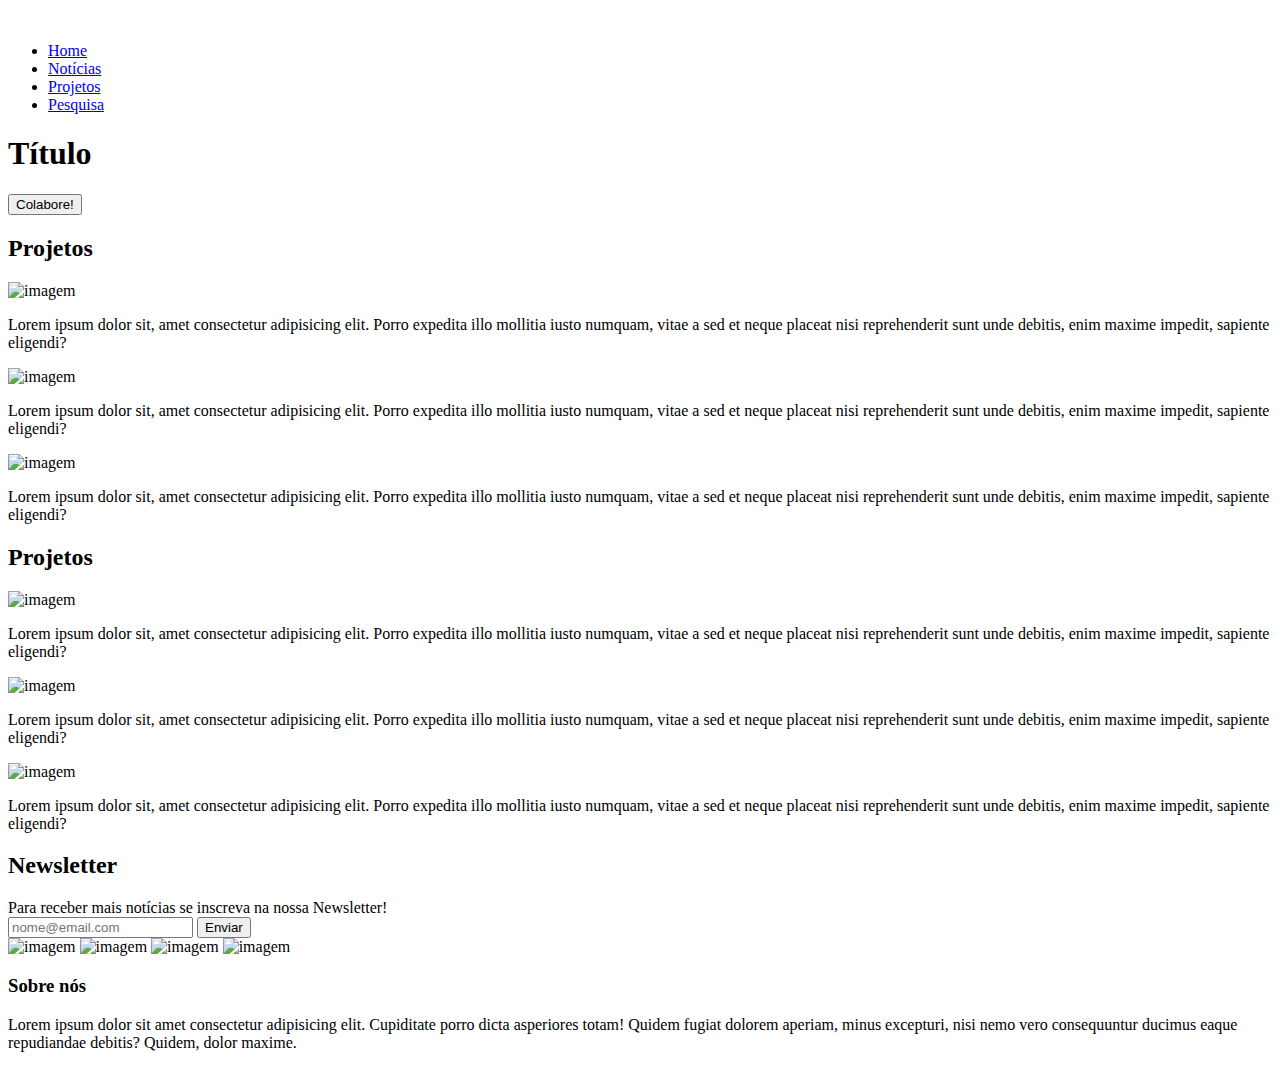
==== index.html @ a78a6691 "primeira página html pi" ====
<!DOCTYPE html>
<html lang="pt-br">
<head>
    <meta charset="UTF-8">
    <meta name="viewport" content="width=device-width, initial-scale=1.0">
    <title>Patíbulo da diversidade</title>
</head>
<body>
    <!--cabeçalho-->
    <header>
        <nav>
            <img src="logo" alt="">
            <ul>
                <li>
                    <a href="home">Home</a>
                </li>
                <li>
                    <a href="Notícias">Notícias</a>
                </li>
                <li>
                    <a href="Projetos">Projetos</a>
                </li>
                <li>
                    <a href="Pesquisa">Pesquisa</a>
                </li>
            </ul>
        </nav>
        <h1>Título</h1>
        <button>Colabore!</button>
    </header>

    <main>
        <div class="container">
            <!--Projetos-->
            <section>
                <h2>Projetos</h2>
                <div class="container--flex">
                    <div>
                        <img src="img1" alt="imagem">
                        <p>Lorem ipsum dolor sit, amet consectetur adipisicing elit. Porro expedita illo mollitia iusto numquam, vitae a sed et neque placeat nisi reprehenderit sunt unde debitis, enim maxime impedit, sapiente eligendi?</p>
                    </div>
                    <div>
                        <img src="img1" alt="imagem">
                        <p>Lorem ipsum dolor sit, amet consectetur adipisicing elit. Porro expedita illo mollitia iusto numquam, vitae a sed et neque placeat nisi reprehenderit sunt unde debitis, enim maxime impedit, sapiente eligendi?</p>
                    </div>
                    <div>
                        <img src="img1" alt="imagem">
                        <p>Lorem ipsum dolor sit, amet consectetur adipisicing elit. Porro expedita illo mollitia iusto numquam, vitae a sed et neque placeat nisi reprehenderit sunt unde debitis, enim maxime impedit, sapiente eligendi?</p>
                    </div>
                </div><!--/container--flex-->
            </section>
            <!--Noticias-->
            <section>
                    <h2>Projetos</h2>
                    <div class="container--flex-row">
                        <div>
                            <img src="img1" alt="imagem">
                            <p>Lorem ipsum dolor sit, amet consectetur adipisicing elit. Porro expedita illo mollitia iusto numquam, vitae a sed et neque placeat nisi reprehenderit sunt unde debitis, enim maxime impedit, sapiente eligendi?</p>
                        </div>
                        <div>
                            <img src="img1" alt="imagem">
                            <p>Lorem ipsum dolor sit, amet consectetur adipisicing elit. Porro expedita illo mollitia iusto numquam, vitae a sed et neque placeat nisi reprehenderit sunt unde debitis, enim maxime impedit, sapiente eligendi?</p>
                        </div>
                        <div>
                            <img src="img1" alt="imagem">
                            <p>Lorem ipsum dolor sit, amet consectetur adipisicing elit. Porro expedita illo mollitia iusto numquam, vitae a sed et neque placeat nisi reprehenderit sunt unde debitis, enim maxime impedit, sapiente eligendi?</p>
                        </div>
                    </div><!--/container--flex-->
                </section>
        </div><!--/container-->
    </main>
    <!--Newsletter-->
    <section>
        <div class="container">
            <h2>Newsletter</h2>
            <form action="">
                <label for="email-usuário">Para receber mais notícias se inscreva na nossa Newsletter!</label>
                <div>
                    <input type="email" name="email-usuário" id="" placeholder="nome@email.com">
                    <input type="submit" value="Enviar">
                </div>
            </form>
        </div>
    </section>
    <!--footer-->
    <footer>
        <div class="container">
            <div>
                <img src="rede social" alt="imagem">
                <img src="rede social" alt="imagem">
                <img src="rede social" alt="imagem">
                <img src="rede social" alt="imagem">
            </div>
            <div>
                <h3>Sobre nós</h3>
                <p>
                    Lorem ipsum dolor sit amet consectetur adipisicing elit. Cupiditate porro dicta asperiores totam! Quidem fugiat dolorem aperiam, minus excepturi, nisi nemo vero consequuntur ducimus eaque repudiandae debitis? Quidem, dolor maxime.
                </p>
            </div>
        </div><!--/container-->
    </footer>
    
</body>
</html>
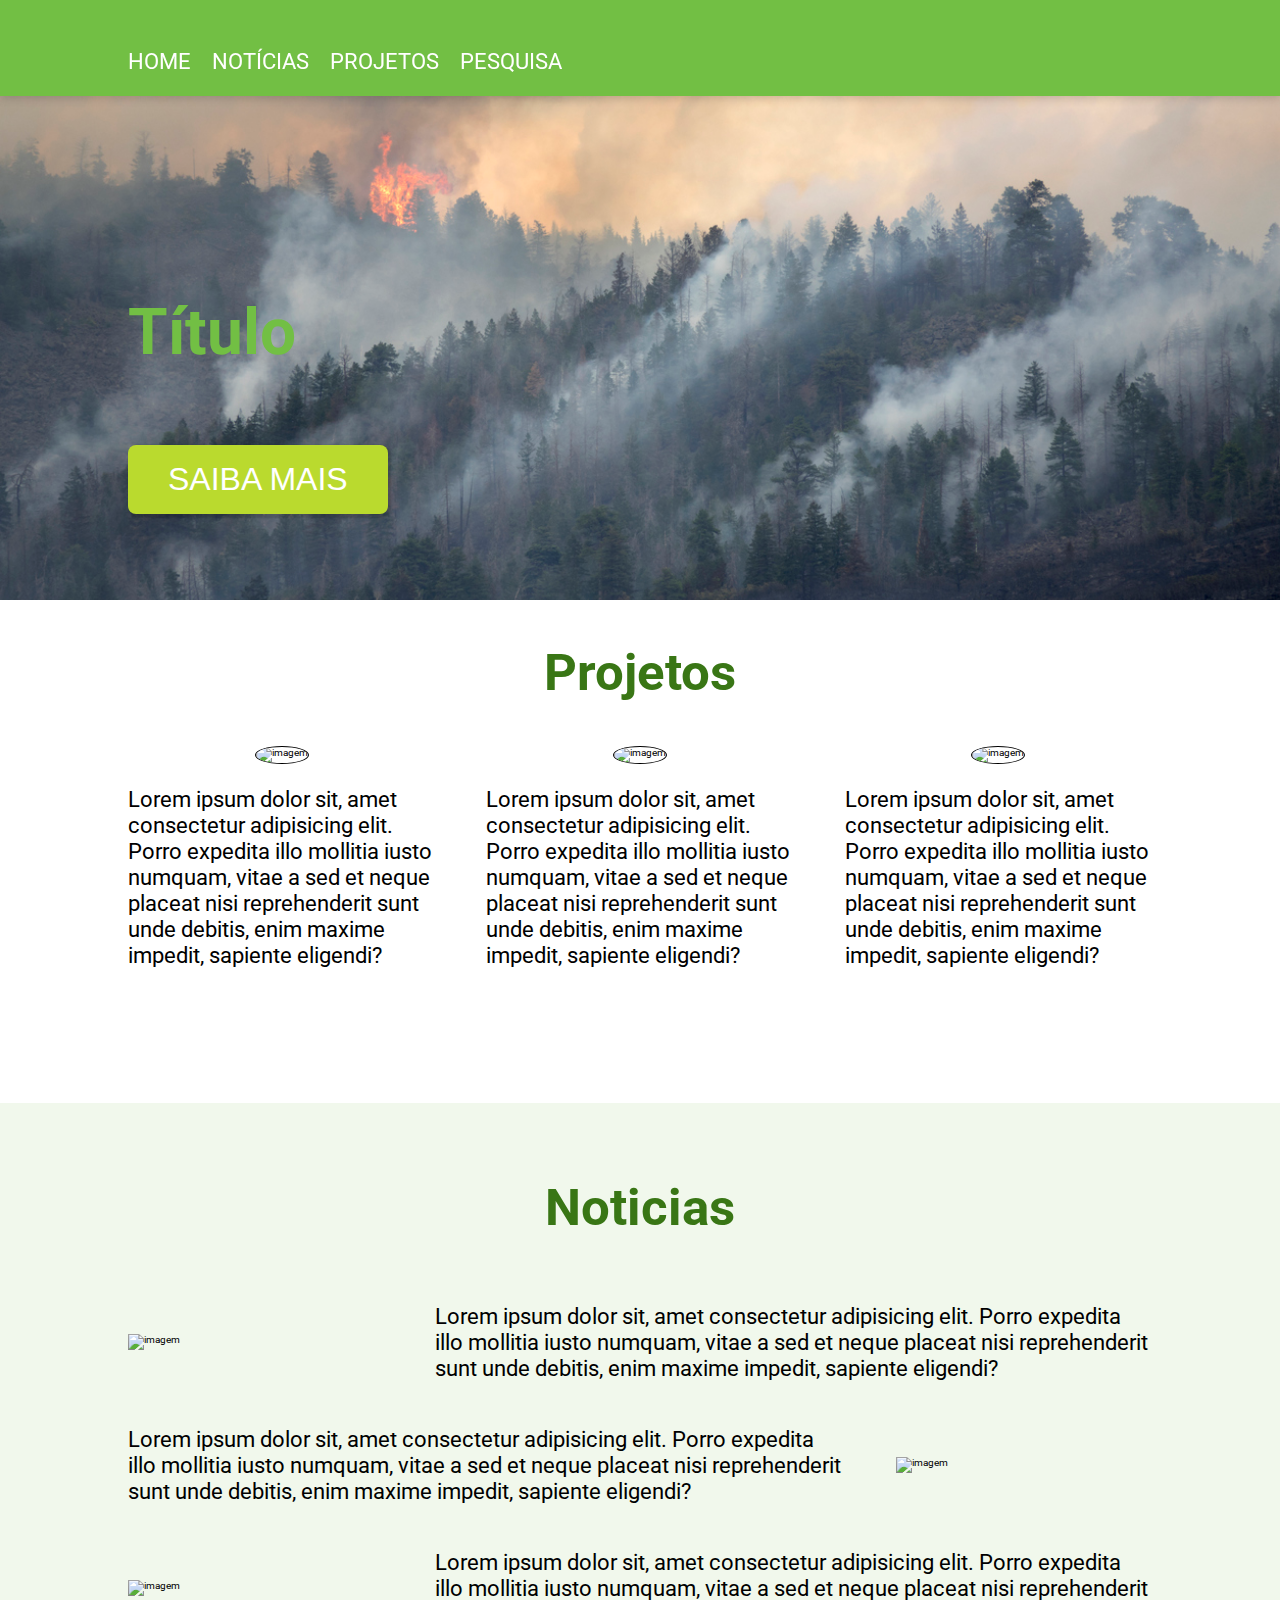
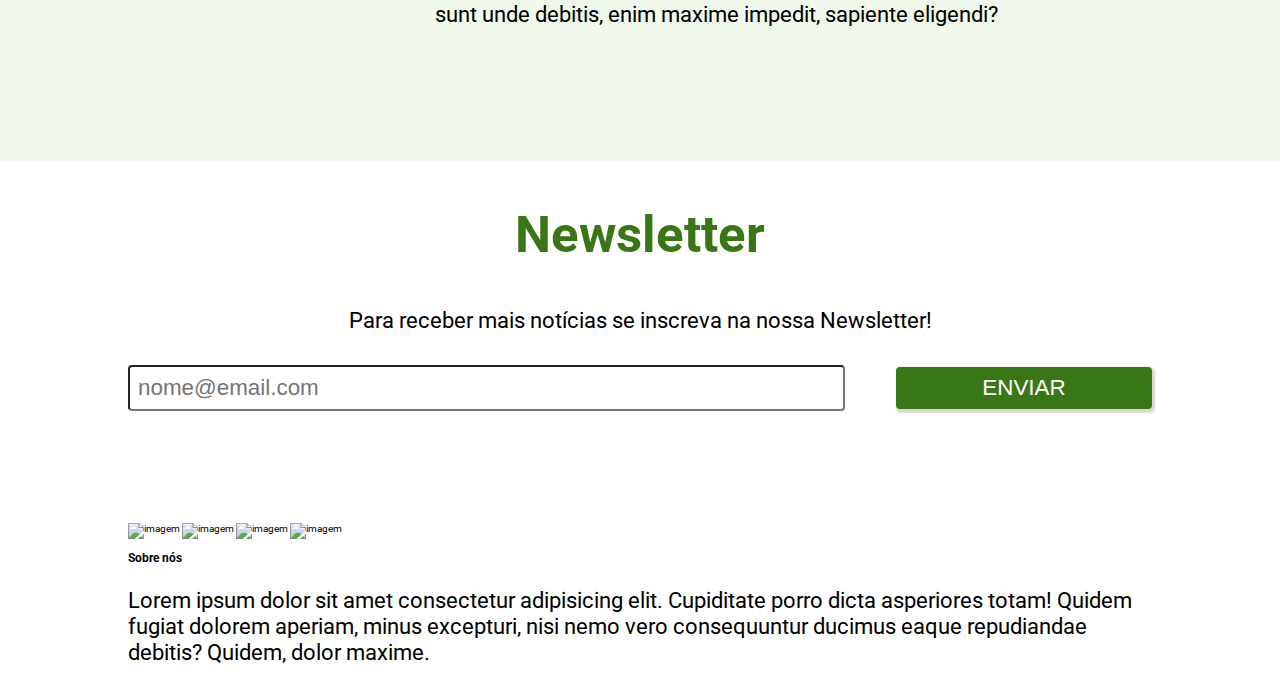
==== commit 14ef2454: "elaboração do sass da nav/header/projetos/noticias/newsletter do index.html" ====
--- a/index.html
+++ b/index.html
@@ -3,81 +3,104 @@
 <head>
     <meta charset="UTF-8">
     <meta name="viewport" content="width=device-width, initial-scale=1.0">
+    <link href="https://fonts.googleapis.com/css?family=Roboto&display=swap" rel="stylesheet">
+    <link rel="stylesheet" href="./assets/style.css">
     <title>Patíbulo da diversidade</title>
 </head>
 <body>
     <!--cabeçalho-->
-    <header>
-        <nav>
-            <img src="logo" alt="">
-            <ul>
-                <li>
-                    <a href="home">Home</a>
-                </li>
-                <li>
-                    <a href="Notícias">Notícias</a>
-                </li>
-                <li>
-                    <a href="Projetos">Projetos</a>
-                </li>
-                <li>
-                    <a href="Pesquisa">Pesquisa</a>
-                </li>
-            </ul>
-        </nav>
-        <h1>Título</h1>
-        <button>Colabore!</button>
+    <nav class="nav navSombra">
+        <div class="container">
+            <img calss="navLogo logo" src="logo" alt="">
+            <div class="navContainer">
+                <ul class="navMenu">
+                    <li>
+                        <a href="home">Home</a>
+                    </li>
+                    <li>
+                        <a href="Notícias">Notícias</a>
+                    </li>
+                    <li>
+                        <a href="Projetos">Projetos</a>
+                    </li>
+                    <li>
+                        <a href="Pesquisa">Pesquisa</a>
+                    </li>
+                </ul>
+            </div><!--/navContainer-->
+        </div><!--/container-->
+    </nav>
+    <header class="header">
+        <!-- <img class="imgHeader"  src="./assets/img/bg-header.jpg" alt="uma floresta pegando fogo"> -->
+        <div class="container">        
+            <h1 class="headerTitle">Título</h1>
+            <button class="btn">Saiba mais</button>
+        </div><!--/container-->
     </header>
 
     <main>
-        <div class="container">
             <!--Projetos-->
-            <section>
-                <h2>Projetos</h2>
-                <div class="container--flex">
-                    <div>
-                        <img src="img1" alt="imagem">
-                        <p>Lorem ipsum dolor sit, amet consectetur adipisicing elit. Porro expedita illo mollitia iusto numquam, vitae a sed et neque placeat nisi reprehenderit sunt unde debitis, enim maxime impedit, sapiente eligendi?</p>
-                    </div>
-                    <div>
-                        <img src="img1" alt="imagem">
-                        <p>Lorem ipsum dolor sit, amet consectetur adipisicing elit. Porro expedita illo mollitia iusto numquam, vitae a sed et neque placeat nisi reprehenderit sunt unde debitis, enim maxime impedit, sapiente eligendi?</p>
-                    </div>
-                    <div>
-                        <img src="img1" alt="imagem">
-                        <p>Lorem ipsum dolor sit, amet consectetur adipisicing elit. Porro expedita illo mollitia iusto numquam, vitae a sed et neque placeat nisi reprehenderit sunt unde debitis, enim maxime impedit, sapiente eligendi?</p>
-                    </div>
-                </div><!--/container--flex-->
+            <section class="projetos">
+                <div class="container">
+                    <h2 class="titulo">Projetos</h2>
+                        <div class="container--flex">
+                            <div class="projetosCards">
+                                <div class="containerImg">
+                                    <img class="imgCards" src="img1" alt="imagem">
+                                </div>
+                                <p>Lorem ipsum dolor sit, amet consectetur adipisicing elit. Porro expedita illo mollitia iusto numquam, vitae a sed et neque placeat nisi reprehenderit sunt unde debitis, enim maxime impedit, sapiente eligendi?</p>
+                            </div>
+                            <div class="projetosCards">
+                                <div class="containerImg">
+                                    <img class="imgCards" src="img1" alt="imagem">
+                                </div>
+                                <p>Lorem ipsum dolor sit, amet consectetur adipisicing elit. Porro expedita illo mollitia iusto numquam, vitae a sed et neque placeat nisi reprehenderit sunt unde debitis, enim maxime impedit, sapiente eligendi?</p>
+                            </div>
+                            <div class="projetosCards">
+                                <div class="containerImg">
+                                    <img class="imgCards" src="img1" alt="imagem">
+                               </div>
+                                <p>Lorem ipsum dolor sit, amet consectetur adipisicing elit. Porro expedita illo mollitia iusto numquam, vitae a sed et neque placeat nisi reprehenderit sunt unde debitis, enim maxime impedit, sapiente eligendi?</p>
+                            </div>
+                        </div><!--/caontainer--flex-->
+                </div><!--/container--->
             </section>
             <!--Noticias-->
-            <section>
-                    <h2>Projetos</h2>
-                    <div class="container--flex-row">
-                        <div>
-                            <img src="img1" alt="imagem">
-                            <p>Lorem ipsum dolor sit, amet consectetur adipisicing elit. Porro expedita illo mollitia iusto numquam, vitae a sed et neque placeat nisi reprehenderit sunt unde debitis, enim maxime impedit, sapiente eligendi?</p>
+            <section class="noticias">
+                    <h2 class="titulo">Noticias</h2>
+                    <div class="container">
+                        <div class="container--flex">
+                            <div class="noticiasImg" >
+                                <img src="img1" alt="imagem">
+                            </div>
+                            <p class="noticiasTexto">Lorem ipsum dolor sit, amet consectetur adipisicing elit. Porro expedita illo mollitia iusto numquam, vitae a sed et neque placeat nisi reprehenderit sunt unde debitis, enim maxime impedit, sapiente eligendi?</p>
                         </div>
-                        <div>
-                            <img src="img1" alt="imagem">
-                            <p>Lorem ipsum dolor sit, amet consectetur adipisicing elit. Porro expedita illo mollitia iusto numquam, vitae a sed et neque placeat nisi reprehenderit sunt unde debitis, enim maxime impedit, sapiente eligendi?</p>
+                        <div class="container--flex">
+                            <p class="noticiasTexto">Lorem ipsum dolor sit, amet consectetur adipisicing elit. Porro expedita illo mollitia iusto numquam, vitae a sed et neque placeat nisi reprehenderit sunt unde debitis, enim maxime impedit, sapiente eligendi?</p>
+                            <div class="noticiasImg" >
+                                <img src="img1" alt="imagem">
+                            </div>
                         </div>
-                        <div>
-                            <img src="img1" alt="imagem">
-                            <p>Lorem ipsum dolor sit, amet consectetur adipisicing elit. Porro expedita illo mollitia iusto numquam, vitae a sed et neque placeat nisi reprehenderit sunt unde debitis, enim maxime impedit, sapiente eligendi?</p>
-                        </div>
-                    </div><!--/container--flex-->
-                </section>
-        </div><!--/container-->
+                        <div class="container--flex">
+                            <div class="noticiasImg" >
+                                <img src="img1" alt="imagem">
+                            </div>
+                            <p class="noticiasTexto">Lorem ipsum dolor sit, amet consectetur adipisicing elit. Porro expedita illo mollitia iusto numquam, vitae a sed et neque placeat nisi reprehenderit sunt unde debitis, enim maxime impedit, sapiente eligendi?</p>
+                        </div><!--/container--flex---->
+                    </div><!--/container--->
+            </section>
     </main>
     <!--Newsletter-->
-    <section>
+    <section class="newsletter">
         <div class="container">
-            <h2>Newsletter</h2>
-            <form action="">
-                <label for="email-usuário">Para receber mais notícias se inscreva na nossa Newsletter!</label>
-                <div>
-                    <input type="email" name="email-usuário" id="" placeholder="nome@email.com">
-                    <input type="submit" value="Enviar">
+            <h2 class="titulo">Newsletter</h2>
+            <form class="newsletterForm">
+                <div class="newsletterLabel">
+                    <label  for="email-usuario">Para receber mais notícias se inscreva na nossa Newsletter!</label>
+                </div>
+                <div class="container--flex">
+                    <input class="newsletterInput" type="email" name="email-usuario" id="" placeholder="nome@email.com">
+                    <input class="newsletterBtn"type="submit" value="Enviar">
                 </div>
             </form>
         </div>
--- a/assets/style.css
+++ b/assets/style.css
@@ -0,0 +1,359 @@
+* {
+  -webkit-box-sizing: border-box;
+          box-sizing: border-box;
+}
+
+body {
+  font-family: "Roboto", sans-serif;
+  font-size: 10px;
+  margin: 0;
+}
+
+li {
+  list-style: none;
+  padding: 0;
+  font-size: 1.4rem;
+}
+
+a {
+  text-decoration: none;
+  color: inherit;
+  font-size: 1.4rem;
+}
+
+p {
+  font-size: 1.4rem;
+}
+
+section {
+  margin: 2rem 0  7rem 0;
+}
+
+.container {
+  width: 80%;
+  margin: 0 auto;
+}
+
+@media (max-width: 420px) {
+  .container {
+    width: 90%;
+  }
+}
+
+.container--flex {
+  display: -webkit-box;
+  display: -ms-flexbox;
+  display: flex;
+  -webkit-box-align: center;
+      -ms-flex-align: center;
+          align-items: center;
+  -webkit-box-pack: justify;
+      -ms-flex-pack: justify;
+          justify-content: space-between;
+  -webkit-box-orient: horizontal;
+  -webkit-box-direction: normal;
+      -ms-flex-direction: row;
+          flex-direction: row;
+}
+
+@media (max-width: 768px) {
+  .container--flex {
+    -webkit-box-orient: vertical;
+    -webkit-box-direction: normal;
+        -ms-flex-direction: column;
+            flex-direction: column;
+    width: 100%;
+  }
+}
+
+.titulo {
+  color: #397615;
+  font-size: 3.2rem;
+  text-align: center;
+}
+
+label {
+  font-size: 1.4rem;
+  margin: 1% 0;
+}
+
+input {
+  font-size: 1.4rem;
+}
+
+.nav {
+  background-color: #72bf44;
+  color: #ffffff;
+  position: fixed;
+  top: 0;
+  width: 100%;
+  z-index: 99;
+  font-size: 1.4rem;
+}
+
+.nav .navContainer {
+  display: -webkit-box;
+  display: -ms-flexbox;
+  display: flex;
+  -webkit-box-align: center;
+      -ms-flex-align: center;
+          align-items: center;
+  -webkit-box-pack: justify;
+      -ms-flex-pack: justify;
+          justify-content: space-between;
+  -webkit-box-orient: horizontal;
+  -webkit-box-direction: normal;
+      -ms-flex-direction: row;
+          flex-direction: row;
+}
+
+@media (max-width: 420px) {
+  .nav .navContainer {
+    display: -webkit-box;
+    display: -ms-flexbox;
+    display: flex;
+    -webkit-box-align: center;
+        -ms-flex-align: center;
+            align-items: center;
+    -webkit-box-pack: justify;
+        -ms-flex-pack: justify;
+            justify-content: space-between;
+    -webkit-box-orient: vertical;
+    -webkit-box-direction: normal;
+        -ms-flex-direction: colum;
+            flex-direction: colum;
+  }
+}
+
+.nav .navContainer .navLogo {
+  display: none;
+  margin: 0.625rem 0;
+}
+
+.nav .navContainer .navLogo.ativo {
+  display: block;
+}
+
+.nav .navContainer .logo {
+  width: 11.25rem;
+}
+
+@media (max-width: 420px) {
+  .nav .navContainer .logo {
+    width: 7.5rem;
+    padding-top: 0.3125rem;
+  }
+}
+
+.nav .navContainer .navMenu {
+  margin-top: 1.375rem;
+  padding: 0;
+}
+
+@media (max-width: 420px) {
+  .nav .navContainer .navMenu {
+    display: none;
+  }
+}
+
+.nav .navContainer .navMenu li {
+  display: inline-block;
+  text-transform: uppercase;
+}
+
+.nav .navContainer .navMenu li + li {
+  margin-left: 1rem;
+}
+
+.nav .navContainer .navContainer--menuHamburguer {
+  display: none;
+  text-align: right;
+}
+
+@media (max-width: 420px) {
+  .nav .navContainer .navContainer--menuHamburguer {
+    display: block;
+  }
+}
+
+@media (max-width: 768px) {
+  .nav .navTablet {
+    width: 85%;
+  }
+}
+
+.navSombra {
+  -webkit-box-shadow: 0 1px 10px rgba(0, 0, 0, 0.2);
+          box-shadow: 0 1px 10px rgba(0, 0, 0, 0.2);
+}
+
+.header {
+  background-image: url("./img/bg-header.jpg");
+  background-position: center;
+  background-size: cover;
+  position: relative;
+  margin-top: 60px;
+  height: 60vh;
+  padding: 15% 0;
+}
+
+.headerTitle {
+  font-size: 4rem;
+  color: #72bf44;
+}
+
+@media (max-width: 768px) {
+  .headerTitle {
+    margin-top: 10rem;
+    font-size: 2.8rem;
+  }
+}
+
+.btn {
+  padding: 1rem 2.5rem;
+  background-color: #bada2e;
+  font-size: 2rem;
+  color: #ffffff;
+  border: 0;
+  border-radius: 0.25rem;
+  cursor: pointer;
+  position: relative;
+  -webkit-transition: 1s -webkit-transform ease;
+  transition: 1s -webkit-transform ease;
+  transition: 1s transform ease;
+  transition: 1s transform ease, 1s -webkit-transform ease;
+  -webkit-transform: scale(1);
+          transform: scale(1);
+  -webkit-box-shadow: 0.09375rem 0.125rem 0.125rem 0.09375rem rgba(0, 0, 0, 0.16);
+          box-shadow: 0.09375rem 0.125rem 0.125rem 0.09375rem rgba(0, 0, 0, 0.16);
+  text-transform: uppercase;
+  border-radius: 0.5rem;
+  margin: 2rem 0;
+}
+
+@media (max-width: 768px) {
+  .btn {
+    padding: 0.5rem 1.5rem;
+    font-size: 1.4rem;
+  }
+}
+
+.btn:focus {
+  outline: none;
+}
+
+.btn:hover {
+  background-color: #397615;
+}
+
+.btn:active {
+  -webkit-transform: scale(0.9);
+          transform: scale(0.9);
+  -webkit-box-shadow: 0.8px 1px 1px 0.8px rgba(0, 0, 0, 0.16);
+          box-shadow: 0.8px 1px 1px 0.8px rgba(0, 0, 0, 0.16);
+}
+
+.projetos .projetosCards {
+  width: 30%;
+}
+
+@media (max-width: 420px) {
+  .projetos .projetosCards {
+    width: 90%;
+  }
+}
+
+.projetos .imgCards {
+  border-radius: 100%;
+  border: 0.1rem solid #000000;
+}
+
+.projetos .containerImg {
+  text-align: center;
+}
+
+.noticias {
+  background-color: #f1f8ec;
+  padding: 2rem 0  7rem 0;
+  margin: 0;
+}
+
+.noticias .noticiasImg {
+  width: 25%;
+}
+
+.noticias .noticiasImg img {
+  -o-object-fit: cover;
+     object-fit: cover;
+}
+
+.noticias .noticiasTexto {
+  width: 70%;
+}
+
+@media (max-width: 420px) {
+  .noticias .noticiasTexto {
+    width: 90%;
+  }
+}
+
+.newsletter .newsletterForm {
+  width: 100%;
+}
+
+.newsletter .newsletterForm .newsletterLabel {
+  margin: 2rem 0;
+  text-align: center;
+}
+
+.newsletterInput {
+  width: 70%;
+  padding: 0.5rem;
+  border-radius: 4px;
+}
+
+@media (max-width: 420px) {
+  .newsletterInput {
+    width: 100%;
+  }
+}
+
+.newsletterBtn {
+  padding: 0.5rem 0.5rem;
+  background-color: #397615;
+  font-size: 1.4rem;
+  color: #ffffff;
+  border: 0;
+  border-radius: 0.25rem;
+  cursor: pointer;
+  position: relative;
+  -webkit-transition: 1s -webkit-transform ease;
+  transition: 1s -webkit-transform ease;
+  transition: 1s transform ease;
+  transition: 1s transform ease, 1s -webkit-transform ease;
+  -webkit-transform: scale(1);
+          transform: scale(1);
+  -webkit-box-shadow: 0.09375rem 0.125rem 0.125rem 0.09375rem rgba(0, 0, 0, 0.16);
+          box-shadow: 0.09375rem 0.125rem 0.125rem 0.09375rem rgba(0, 0, 0, 0.16);
+  text-transform: uppercase;
+  width: 25%;
+}
+
+@media (max-width: 420px) {
+  .newsletterBtn {
+    width: 50%;
+    margin: 1rem auto;
+  }
+}
+
+.newsletterBtn:focus {
+  outline: none;
+}
+
+.newsletterBtn:active {
+  -webkit-transform: scale(0.9);
+          transform: scale(0.9);
+  -webkit-box-shadow: 0.8px 1px 1px 0.8px rgba(0, 0, 0, 0.16);
+          box-shadow: 0.8px 1px 1px 0.8px rgba(0, 0, 0, 0.16);
+}
+/*# sourceMappingURL=style.css.map */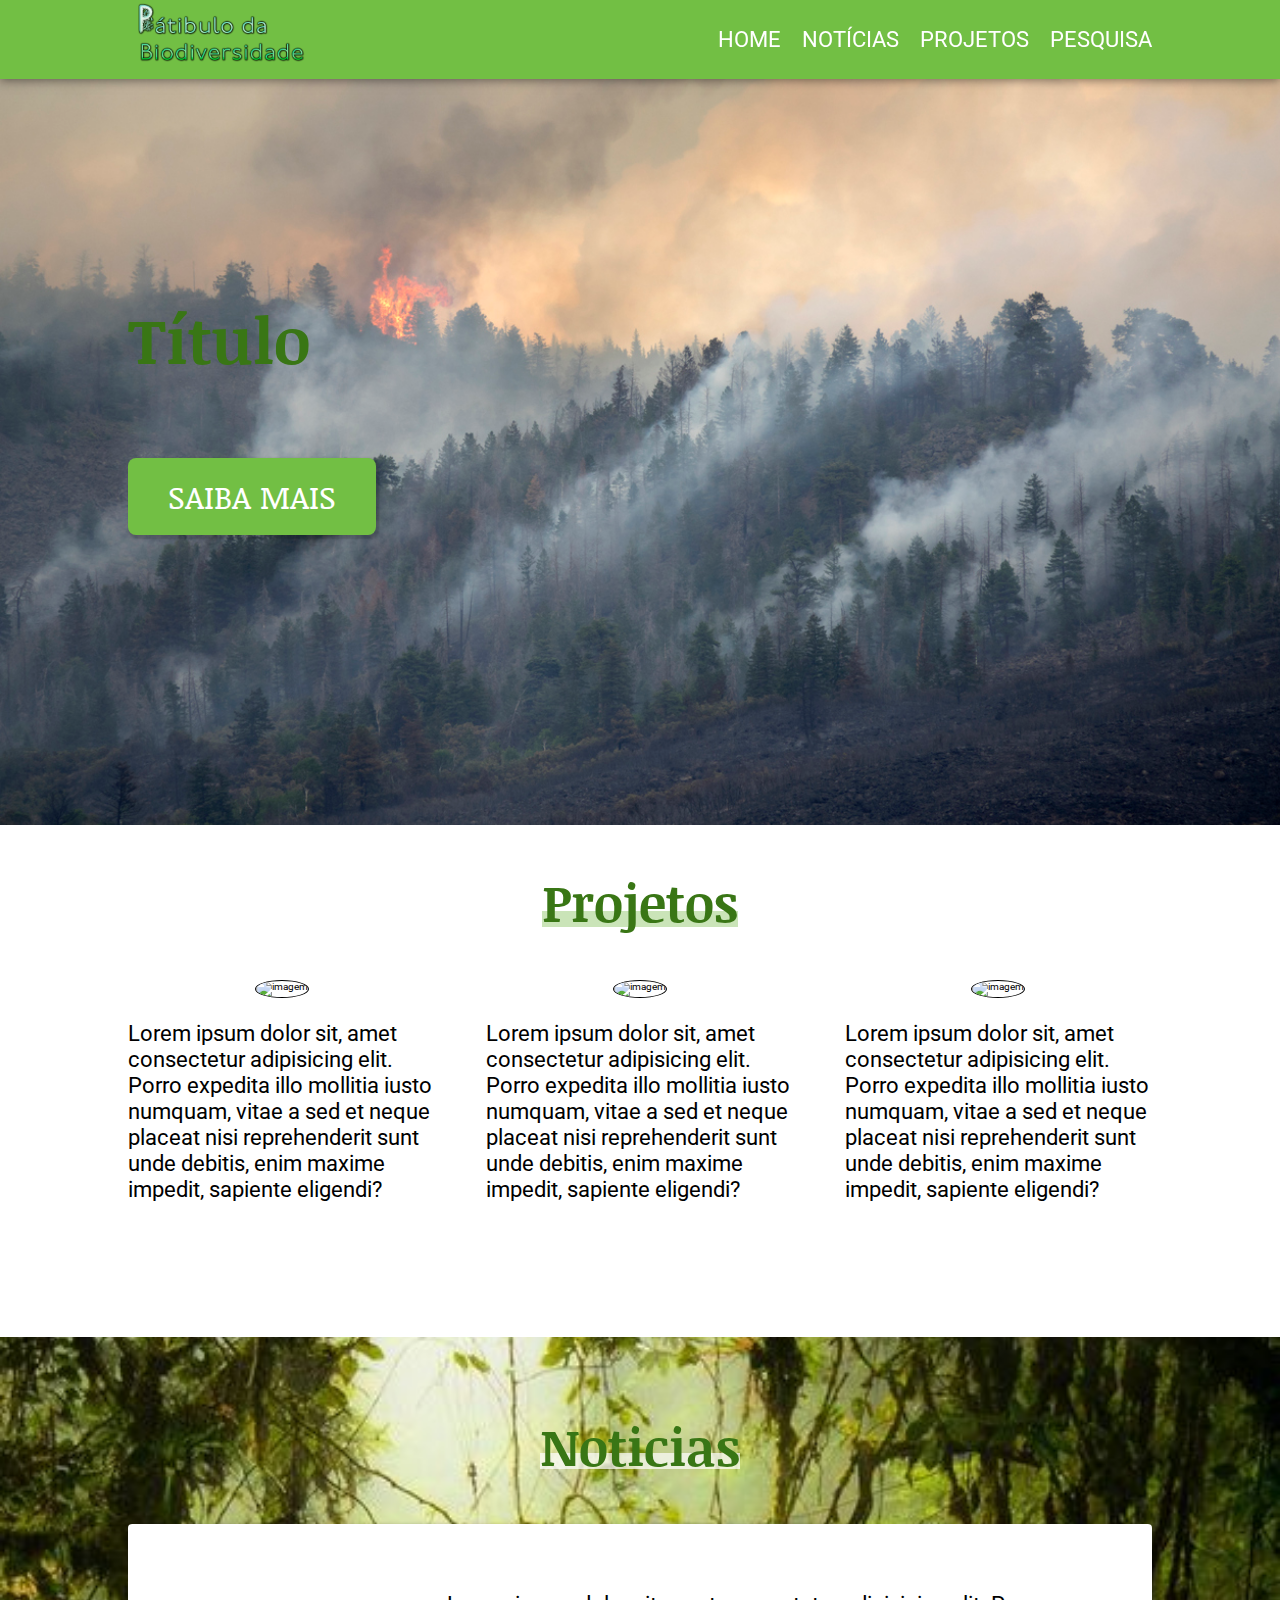
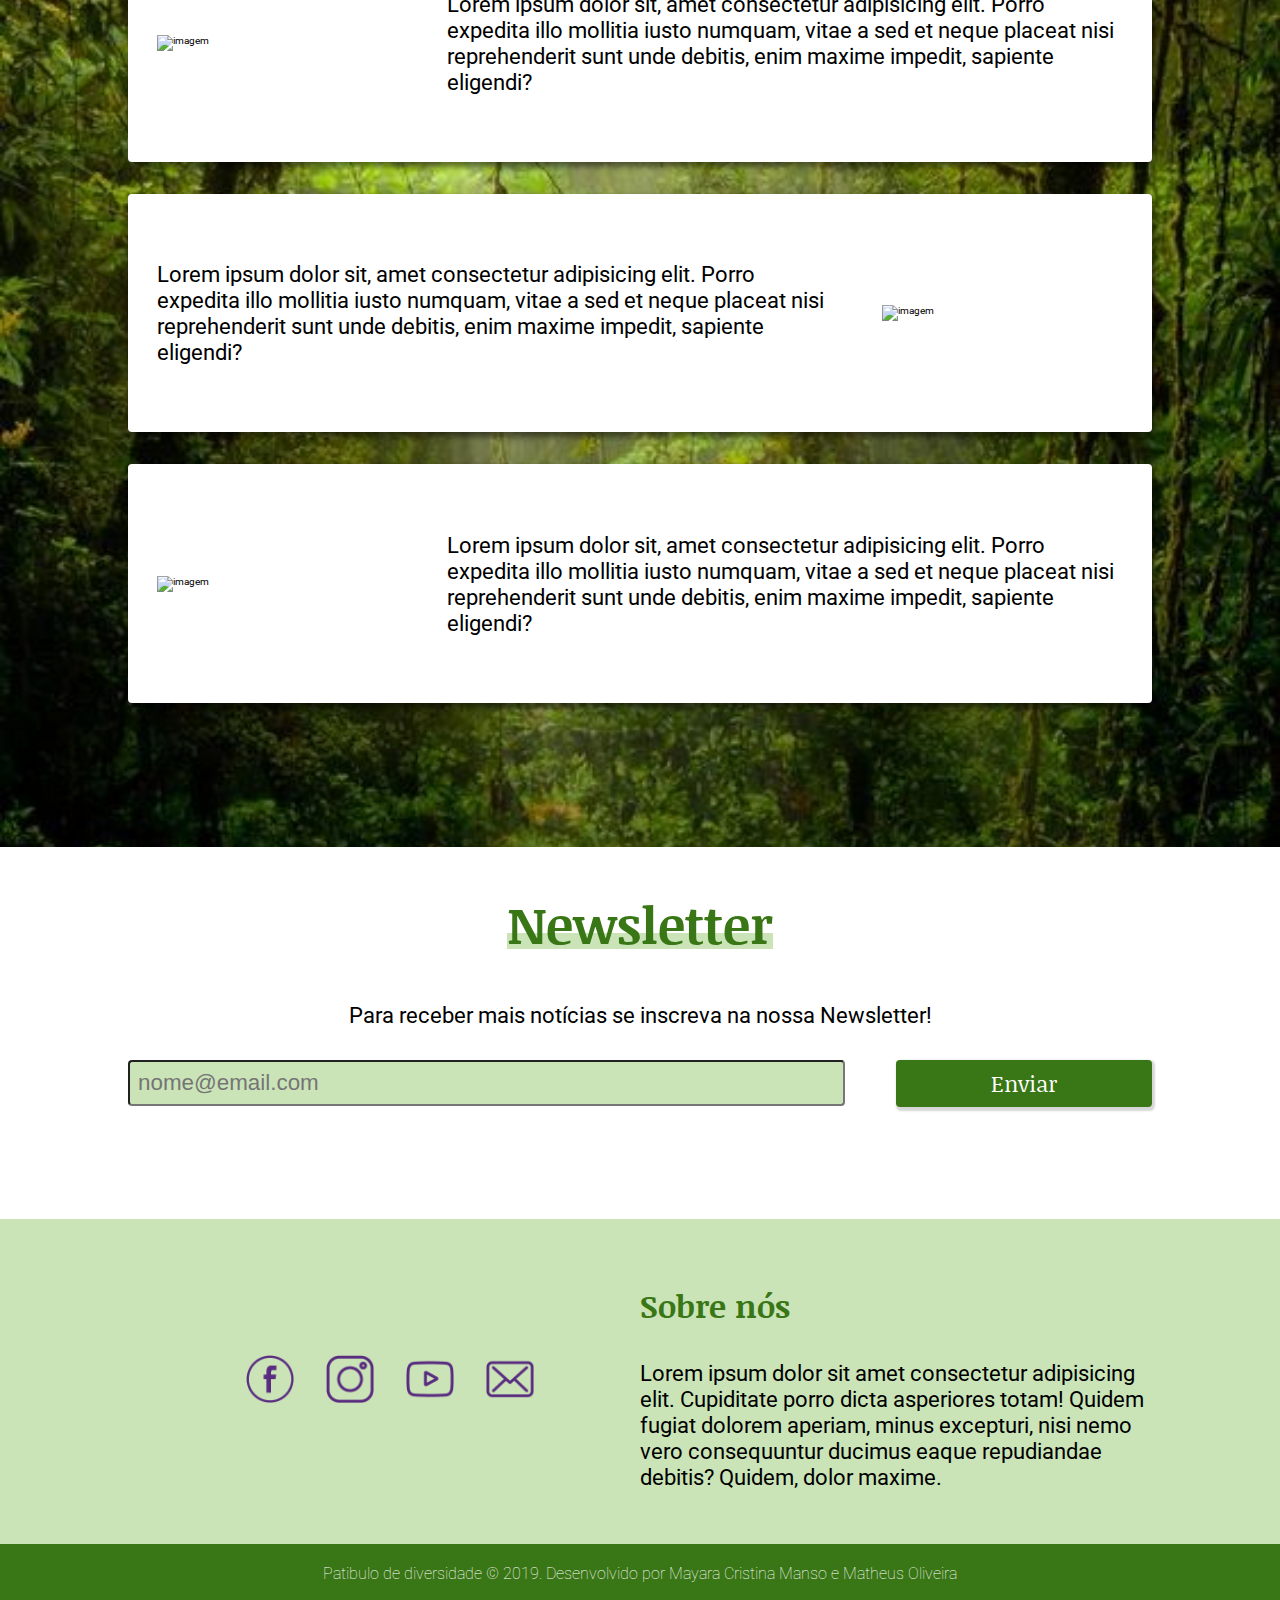
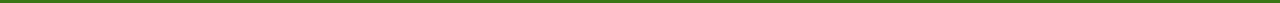
==== commit c8563635: "adiciona footer scss e responsividade - falta as imgens" ====
--- a/index.html
+++ b/index.html
@@ -3,6 +3,7 @@
 <head>
     <meta charset="UTF-8">
     <meta name="viewport" content="width=device-width, initial-scale=1.0">
+    <link href="https://fonts.googleapis.com/css?family=Noticia+Text&display=swap" rel="stylesheet">
     <link href="https://fonts.googleapis.com/css?family=Roboto&display=swap" rel="stylesheet">
     <link rel="stylesheet" href="./assets/style.css">
     <title>Patíbulo da diversidade</title>
@@ -11,8 +12,9 @@
     <!--cabeçalho-->
     <nav class="nav navSombra">
         <div class="container">
-            <img calss="navLogo logo" src="logo" alt="">
             <div class="navContainer">
+                <img calss="navLogo logo" src="./assets/img/logo.png" alt="">
+
                 <ul class="navMenu">
                     <li>
                         <a href="home">Home</a>
@@ -42,7 +44,11 @@
             <!--Projetos-->
             <section class="projetos">
                 <div class="container">
-                    <h2 class="titulo">Projetos</h2>
+                    <h2 class="titulo"><span class="spanMarcaTexto">
+                        <span class="marcaTexto"></span>
+                              Projetos  
+                        </span>
+                    </h2>
                         <div class="container--flex">
                             <div class="projetosCards">
                                 <div class="containerImg">
@@ -67,21 +73,25 @@
             </section>
             <!--Noticias-->
             <section class="noticias">
-                    <h2 class="titulo">Noticias</h2>
+                    <h2 class="titulo noticiasTitulo"><span class="spanMarcaTexto">
+                        <span class="marcaTexto--white"></span>
+                              Noticias  
+                        </span>
+                    </h2>
                     <div class="container">
-                        <div class="container--flex">
+                        <div class="noticiasCards container--flex">
                             <div class="noticiasImg" >
                                 <img src="img1" alt="imagem">
                             </div>
                             <p class="noticiasTexto">Lorem ipsum dolor sit, amet consectetur adipisicing elit. Porro expedita illo mollitia iusto numquam, vitae a sed et neque placeat nisi reprehenderit sunt unde debitis, enim maxime impedit, sapiente eligendi?</p>
                         </div>
-                        <div class="container--flex">
+                        <div class="noticiasCards container--flex">
                             <p class="noticiasTexto">Lorem ipsum dolor sit, amet consectetur adipisicing elit. Porro expedita illo mollitia iusto numquam, vitae a sed et neque placeat nisi reprehenderit sunt unde debitis, enim maxime impedit, sapiente eligendi?</p>
                             <div class="noticiasImg" >
                                 <img src="img1" alt="imagem">
                             </div>
                         </div>
-                        <div class="container--flex">
+                        <div class="noticiasCards container--flex">
                             <div class="noticiasImg" >
                                 <img src="img1" alt="imagem">
                             </div>
@@ -93,7 +103,12 @@
     <!--Newsletter-->
     <section class="newsletter">
         <div class="container">
-            <h2 class="titulo">Newsletter</h2>
+            <h2 class="titulo">
+                <span class="spanMarcaTexto">
+                    <span class="marcaTexto"></span>
+                    Newsletter
+                </span>
+            </h2>
             <form class="newsletterForm">
                 <div class="newsletterLabel">
                     <label  for="email-usuario">Para receber mais notícias se inscreva na nossa Newsletter!</label>
@@ -106,22 +121,45 @@
         </div>
     </section>
     <!--footer-->
-    <footer>
-        <div class="container">
-            <div>
-                <img src="rede social" alt="imagem">
-                <img src="rede social" alt="imagem">
-                <img src="rede social" alt="imagem">
-                <img src="rede social" alt="imagem">
+    <section class="footerBg">
+        <div class="container container--flex">
+            <div class="footerBox--conteudo">
+            
+                <ul class="footerRedes">
+                    <li>
+                        <a href="https://www.facebook.com" target="_blank">
+                            <img src="./assets/img/icones/fb-icon.png" alt="icone do facebook">
+                        </a>
+                    </li>
+                    <li>
+                        <a href="https://www.instagram.com" target="_blank">
+                            <img class="iconInsta" src="./assets/img/icones/instagram-icon.png" alt="">
+                        </a>
+                    </li>
+                    <li>
+                        <a href="https://www.youtube.com" target="_blank">
+                            <img src="./assets/img/icones/yt-icon.png" alt="">
+                        </a>
+                    </li>
+                    <li>
+                        <a href="#" target="_blank">
+                            <img class="iconInsta" src="./assets/img/icones/email-icon.png" alt="">
+                        </a>
+                    </li>
+                </ul>
+                        
             </div>
-            <div>
-                <h3>Sobre nós</h3>
+            <div class="footerBox">
+                <h3 class="footerBoxTitle">Sobre nós</h3>
                 <p>
                     Lorem ipsum dolor sit amet consectetur adipisicing elit. Cupiditate porro dicta asperiores totam! Quidem fugiat dolorem aperiam, minus excepturi, nisi nemo vero consequuntur ducimus eaque repudiandae debitis? Quidem, dolor maxime.
                 </p>
             </div>
         </div><!--/container-->
-    </footer>
-    
+    </section>
+    <footer class="footerCopyright">
+        <p>Patibulo de diversidade © 2019. Desenvolvido por <a href="https://github.com/myrmanso">Mayara Cristina Manso</a> e Matheus Oliveira</p>
+    </footer>  
+
 </body>
 </html>--- a/assets/style.css
+++ b/assets/style.css
@@ -29,12 +29,21 @@
   margin: 2rem 0  7rem 0;
 }
 
+label {
+  font-size: 1.4rem;
+  margin: 1% 0;
+}
+
+input {
+  font-size: 1.4rem;
+}
+
 .container {
   width: 80%;
   margin: 0 auto;
 }
 
-@media (max-width: 420px) {
+@media (max-width: 425px) {
   .container {
     width: 90%;
   }
@@ -70,15 +79,44 @@
   color: #397615;
   font-size: 3.2rem;
   text-align: center;
-}
-
-label {
-  font-size: 1.4rem;
-  margin: 1% 0;
-}
-
-input {
-  font-size: 1.4rem;
+  font-family: "Noticia Text", serif;
+  font-weight: bold;
+}
+
+.spanMarcaTexto {
+  position: relative;
+}
+
+.spanMarcaTexto .marcaTexto {
+  width: 100%;
+  display: inline-block;
+  background-color: #cae4b8;
+  height: 1rem;
+  position: absolute;
+  z-index: -1;
+  bottom: 0.65rem;
+}
+
+.spanMarcaTexto .marcaTexto--white {
+  width: 100%;
+  display: inline-block;
+  background-color: rgba(255, 255, 255, 0.7);
+  height: 1rem;
+  position: absolute;
+  z-index: -1;
+  bottom: 0.75rem;
+}
+
+@media (max-width: 1024px) {
+  .spanMarcaTextoBold {
+    font-weight: bold;
+  }
+}
+
+@media (max-width: 1024px) {
+  .spanMarcaTextoBold .marcaTextoBold {
+    display: none;
+  }
 }
 
 .nav {
@@ -89,6 +127,7 @@
   width: 100%;
   z-index: 99;
   font-size: 1.4rem;
+  cursor: pointer;
 }
 
 .nav .navContainer {
@@ -107,7 +146,7 @@
           flex-direction: row;
 }
 
-@media (max-width: 420px) {
+@media (max-width: 425px) {
   .nav .navContainer {
     display: -webkit-box;
     display: -ms-flexbox;
@@ -120,8 +159,8 @@
             justify-content: space-between;
     -webkit-box-orient: vertical;
     -webkit-box-direction: normal;
-        -ms-flex-direction: colum;
-            flex-direction: colum;
+        -ms-flex-direction: column;
+            flex-direction: column;
   }
 }
 
@@ -134,12 +173,12 @@
   display: block;
 }
 
-.nav .navContainer .logo {
+.nav .navContainer img {
   width: 11.25rem;
 }
 
-@media (max-width: 420px) {
-  .nav .navContainer .logo {
+@media (max-width: 425px) {
+  .nav .navContainer img {
     width: 7.5rem;
     padding-top: 0.3125rem;
   }
@@ -150,7 +189,7 @@
   padding: 0;
 }
 
-@media (max-width: 420px) {
+@media (max-width: 425px) {
   .nav .navContainer .navMenu {
     display: none;
   }
@@ -170,7 +209,7 @@
   text-align: right;
 }
 
-@media (max-width: 420px) {
+@media (max-width: 425px) {
   .nav .navContainer .navContainer--menuHamburguer {
     display: block;
   }
@@ -183,8 +222,8 @@
 }
 
 .navSombra {
-  -webkit-box-shadow: 0 1px 10px rgba(0, 0, 0, 0.2);
-          box-shadow: 0 1px 10px rgba(0, 0, 0, 0.2);
+  -webkit-box-shadow: 0 1px 10px rgba(0, 0, 0, 0.5);
+          box-shadow: 0 1px 10px rgba(0, 0, 0, 0.5);
 }
 
 .header {
@@ -193,25 +232,42 @@
   background-size: cover;
   position: relative;
   margin-top: 60px;
-  height: 60vh;
+  height: 85vh;
   padding: 15% 0;
+}
+
+@media (max-width: 1024px) {
+  .header {
+    margin-top: 0rem;
+    height: 70vh;
+    padding: 20% 0;
+  }
+}
+
+@media (max-width: 425px) {
+  .header {
+    margin-top: 0rem;
+    height: 50vh;
+    padding: 10% 0;
+  }
 }
 
 .headerTitle {
   font-size: 4rem;
-  color: #72bf44;
+  color: #397615;
+  font-family: "Noticia Text", serif;
 }
 
 @media (max-width: 768px) {
   .headerTitle {
-    margin-top: 10rem;
+    margin-top: 2rem;
     font-size: 2.8rem;
   }
 }
 
 .btn {
   padding: 1rem 2.5rem;
-  background-color: #bada2e;
+  background-color: #72bf44;
   font-size: 2rem;
   color: #ffffff;
   border: 0;
@@ -229,12 +285,19 @@
   text-transform: uppercase;
   border-radius: 0.5rem;
   margin: 2rem 0;
+  font-family: "Noticia Text", serif;
 }
 
 @media (max-width: 768px) {
   .btn {
     padding: 0.5rem 1.5rem;
     font-size: 1.4rem;
+  }
+}
+
+@media (max-width: 425px) {
+  .btn {
+    font-size: 1rem;
   }
 }
 
@@ -257,7 +320,13 @@
   width: 30%;
 }
 
-@media (max-width: 420px) {
+@media (max-width: 768px) {
+  .projetos .projetosCards {
+    width: 100%;
+  }
+}
+
+@media (max-width: 425px) {
   .projetos .projetosCards {
     width: 90%;
   }
@@ -273,16 +342,29 @@
 }
 
 .noticias {
-  background-color: #f1f8ec;
+  background-image: url("./img/bg-noticias.jpg");
+  background-position: center;
+  background-size: cover;
+  position: relative;
   padding: 2rem 0  7rem 0;
   margin: 0;
-}
-
-.noticias .noticiasImg {
+  z-index: -2;
+}
+
+.noticias .noticiasCards {
+  background-color: #ffffff;
+  padding: 2.8rem 1.8rem;
+  border-radius: 4px;
+  -webkit-box-shadow: 2px 4px 6px 1px rgba(0, 0, 0, 0.5);
+          box-shadow: 2px 4px 6px 1px rgba(0, 0, 0, 0.5);
+  margin-bottom: 2rem;
+}
+
+.noticias .noticiasCards .noticiasImg {
   width: 25%;
 }
 
-.noticias .noticiasImg img {
+.noticias .noticiasCards .noticiasImg img {
   -o-object-fit: cover;
      object-fit: cover;
 }
@@ -291,7 +373,13 @@
   width: 70%;
 }
 
-@media (max-width: 420px) {
+@media (max-width: 768px) {
+  .noticias .noticiasTexto {
+    width: 100%;
+  }
+}
+
+@media (max-width: 425px) {
   .noticias .noticiasTexto {
     width: 90%;
   }
@@ -307,15 +395,20 @@
 }
 
 .newsletterInput {
+  background-color: #cae4b8;
   width: 70%;
   padding: 0.5rem;
   border-radius: 4px;
 }
 
-@media (max-width: 420px) {
+@media (max-width: 768px) {
   .newsletterInput {
     width: 100%;
   }
+}
+
+.newsletterInput:focus {
+  outline: none;
 }
 
 .newsletterBtn {
@@ -335,11 +428,11 @@
           transform: scale(1);
   -webkit-box-shadow: 0.09375rem 0.125rem 0.125rem 0.09375rem rgba(0, 0, 0, 0.16);
           box-shadow: 0.09375rem 0.125rem 0.125rem 0.09375rem rgba(0, 0, 0, 0.16);
-  text-transform: uppercase;
   width: 25%;
-}
-
-@media (max-width: 420px) {
+  font-family: "Noticia Text", serif;
+}
+
+@media (max-width: 768px) {
   .newsletterBtn {
     width: 50%;
     margin: 1rem auto;
@@ -356,4 +449,127 @@
   -webkit-box-shadow: 0.8px 1px 1px 0.8px rgba(0, 0, 0, 0.16);
           box-shadow: 0.8px 1px 1px 0.8px rgba(0, 0, 0, 0.16);
 }
+
+.footerBg {
+  background-color: #cae4b8;
+  margin: 0;
+  padding: 2rem 0;
+}
+
+.footerBg .footerBox {
+  margin: 0 auto;
+  width: 50%;
+}
+
+@media (max-width: 1024px) {
+  .footerBg .footerBox {
+    width: 55%;
+  }
+}
+
+@media (max-width: 720px) {
+  .footerBg .footerBox {
+    width: 65%;
+  }
+}
+
+@media (max-width: 600px) {
+  .footerBg .footerBox {
+    width: 90%;
+  }
+}
+
+@media (max-width: 425px) {
+  .footerBg .footerBox {
+    width: 90%;
+  }
+}
+
+.footerBg .footerBox .footerBoxTitle {
+  color: #397615;
+  font-size: 2rem;
+  text-align: left;
+  font-family: "Noticia Text", serif;
+  font-weight: bold;
+}
+
+.footerBox--conteudo {
+  width: 50%;
+  margin: auto;
+}
+
+@media (max-width: 1024px) {
+  .footerBox--conteudo {
+    width: 72%;
+  }
+}
+
+@media (max-width: 720px) {
+  .footerBox--conteudo {
+    width: 75%;
+  }
+}
+
+@media (max-width: 425px) {
+  .footerBox--conteudo {
+    width: 80%;
+  }
+}
+
+.footerRedes {
+  display: -webkit-box;
+  display: -ms-flexbox;
+  display: flex;
+  -webkit-box-align: center;
+      -ms-flex-align: center;
+          align-items: center;
+  -webkit-box-pack: space-evenly;
+      -ms-flex-pack: space-evenly;
+          justify-content: space-evenly;
+  -webkit-box-orient: horizontal;
+  -webkit-box-direction: normal;
+      -ms-flex-direction: row;
+          flex-direction: row;
+  padding: 0;
+  margin: 0;
+  position: relative;
+  width: 60%;
+  margin: 0 auto;
+  text-align: center;
+}
+
+.footerRedes li a {
+  cursor: pointer;
+}
+
+.footerRedes li a img {
+  height: 3rem;
+  margin: 1rem;
+}
+
+.footerRedes li a .iconInsta {
+  height: 3rem;
+}
+
+.footerCopyright {
+  padding: 0.25rem;
+  background-color: #397615;
+  color: #ffffff;
+  font-weight: lighter;
+  text-align: center;
+}
+
+.footerCopyright p {
+  font-size: 1rem;
+}
+
+.footerCopyright p a {
+  font-size: 1rem;
+}
+
+@media (max-width: 425px) {
+  .footerCopyright {
+    font-size: 0.7rem;
+  }
+}
 /*# sourceMappingURL=style.css.map */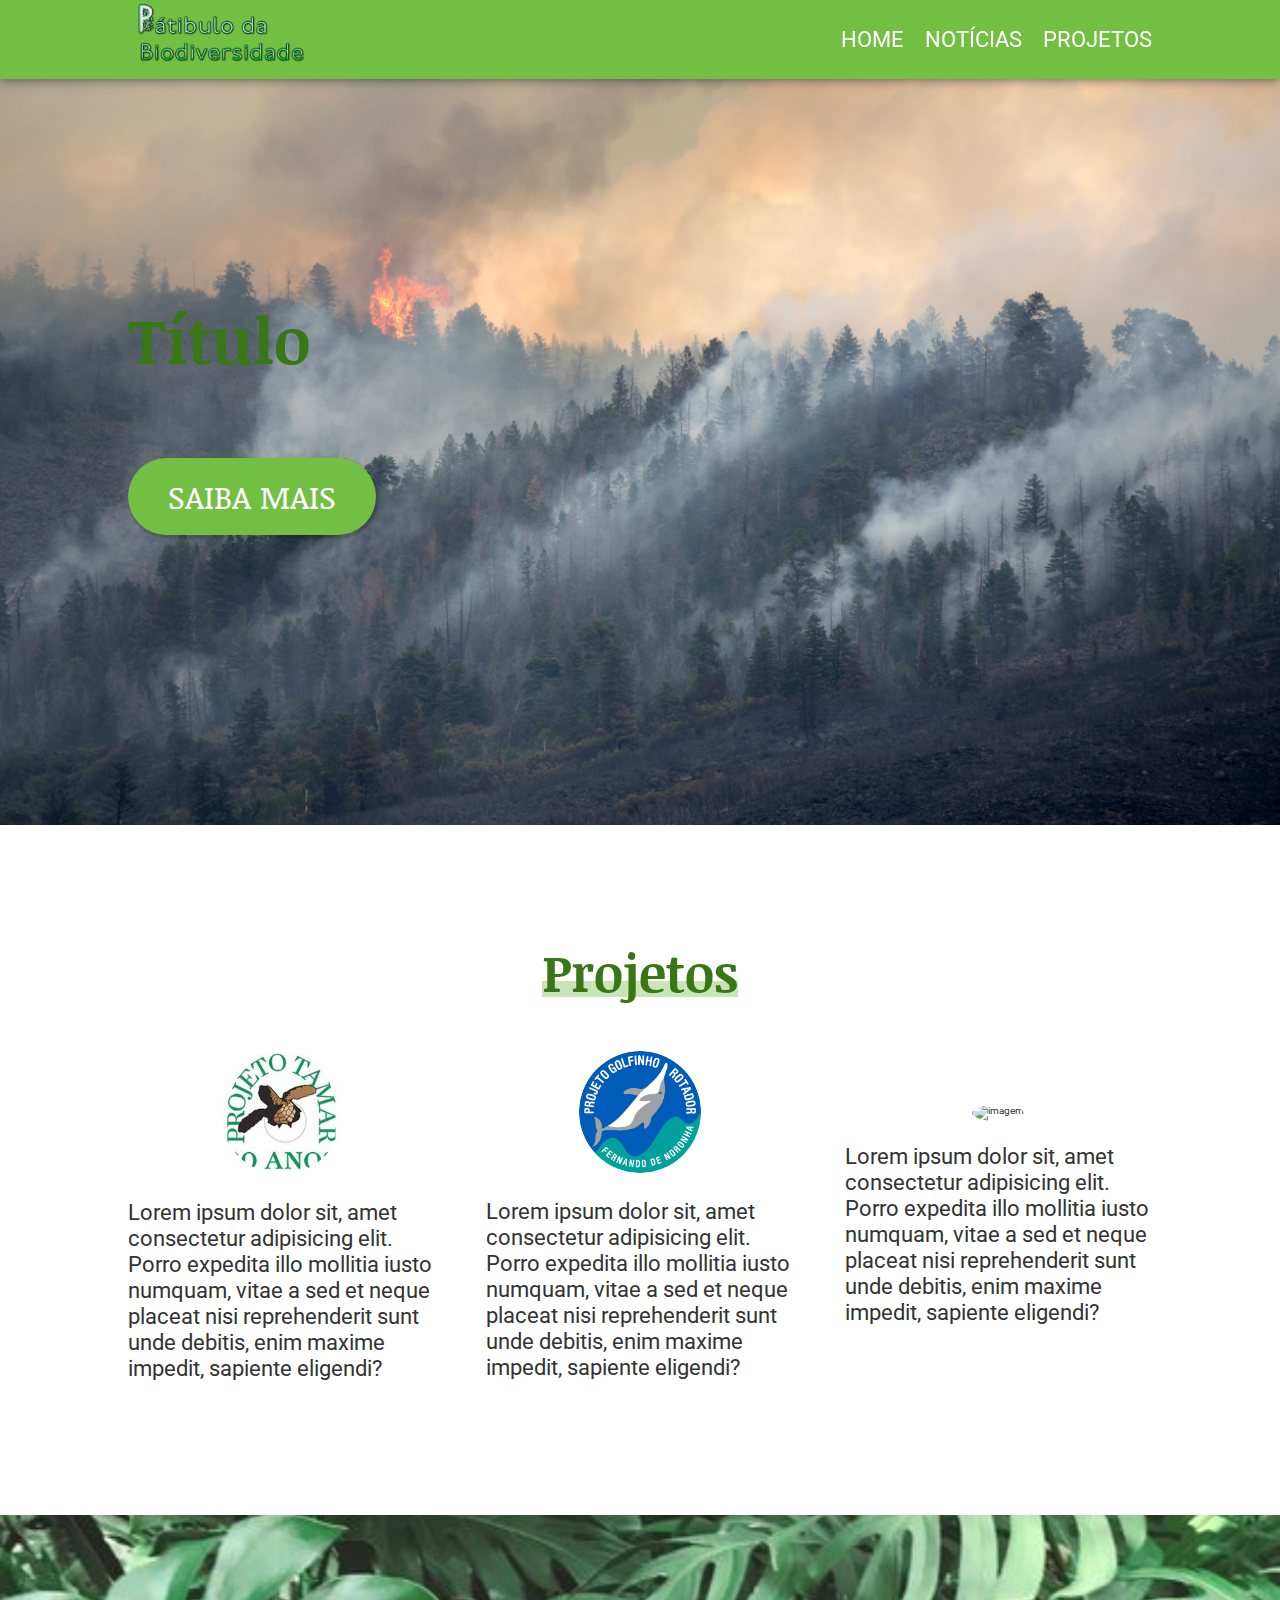
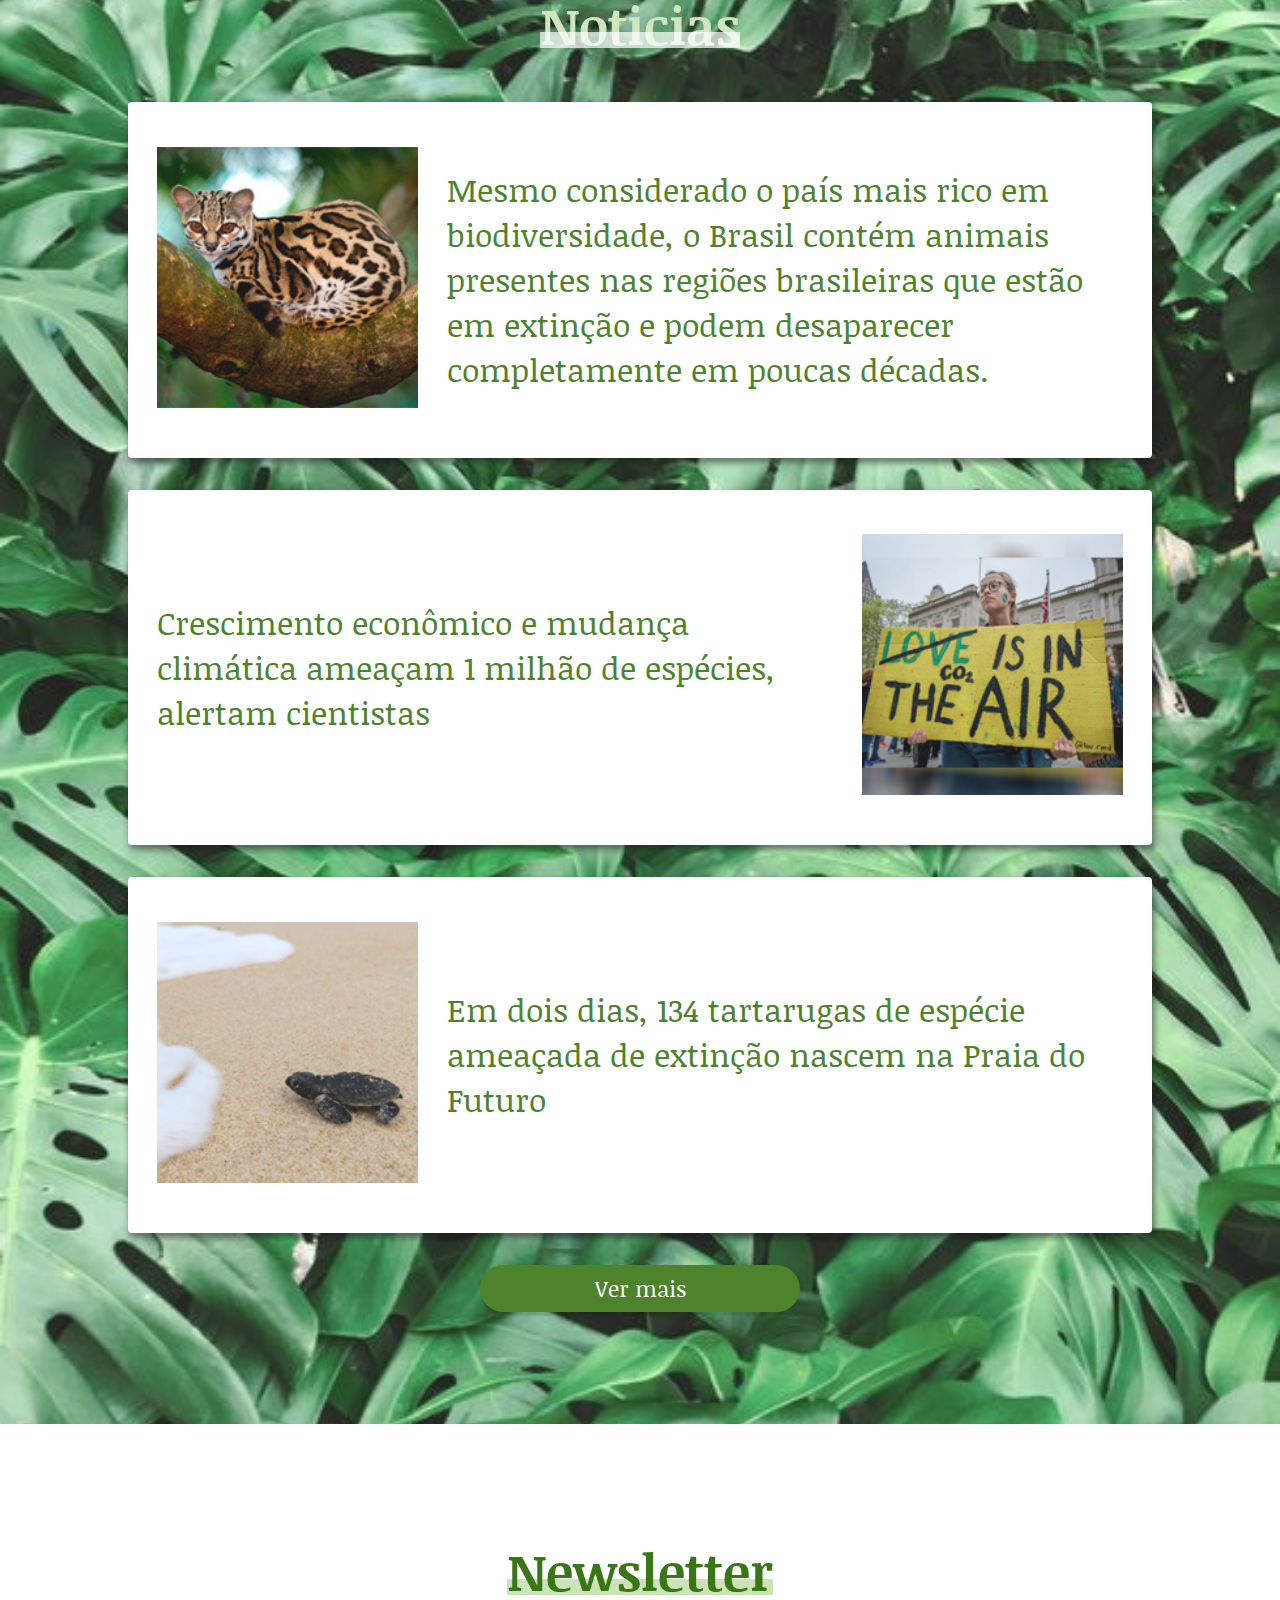
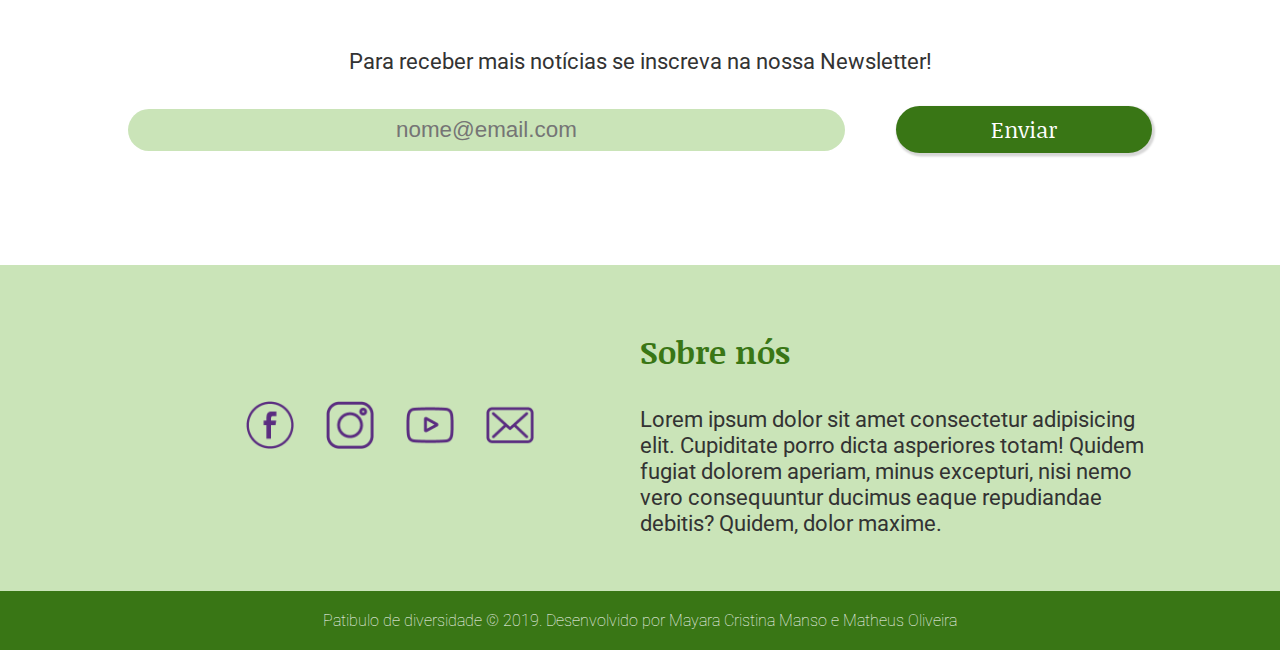
==== commit d2a0d7b3: "inclusão da pagina de noticias e respectivos scss" ====
--- a/index.html
+++ b/index.html
@@ -17,16 +17,13 @@
 
                 <ul class="navMenu">
                     <li>
-                        <a href="home">Home</a>
+                        <a href="index.html">Home</a>
                     </li>
                     <li>
-                        <a href="Notícias">Notícias</a>
+                        <a href="#noticias" target="blank">Notícias</a>
                     </li>
                     <li>
-                        <a href="Projetos">Projetos</a>
-                    </li>
-                    <li>
-                        <a href="Pesquisa">Pesquisa</a>
+                        <a href="#projetos">Projetos</a>
                     </li>
                 </ul>
             </div><!--/navContainer-->
@@ -42,7 +39,7 @@
 
     <main>
             <!--Projetos-->
-            <section class="projetos">
+            <section class="projetos" id="projetos">
                 <div class="container">
                     <h2 class="titulo"><span class="spanMarcaTexto">
                         <span class="marcaTexto"></span>
@@ -52,13 +49,13 @@
                         <div class="container--flex">
                             <div class="projetosCards">
                                 <div class="containerImg">
-                                    <img class="imgCards" src="img1" alt="imagem">
+                                    <img class="imgCards" src="./assets/img/ProjetoTamarINICIO.jpg" alt="imagem">
                                 </div>
                                 <p>Lorem ipsum dolor sit, amet consectetur adipisicing elit. Porro expedita illo mollitia iusto numquam, vitae a sed et neque placeat nisi reprehenderit sunt unde debitis, enim maxime impedit, sapiente eligendi?</p>
                             </div>
                             <div class="projetosCards">
                                 <div class="containerImg">
-                                    <img class="imgCards" src="img1" alt="imagem">
+                                    <img class="imgCards" src="./assets/img/ProjetoGolfinhoRotator.png" alt="imagem">
                                 </div>
                                 <p>Lorem ipsum dolor sit, amet consectetur adipisicing elit. Porro expedita illo mollitia iusto numquam, vitae a sed et neque placeat nisi reprehenderit sunt unde debitis, enim maxime impedit, sapiente eligendi?</p>
                             </div>
@@ -72,32 +69,56 @@
                 </div><!--/container--->
             </section>
             <!--Noticias-->
-            <section class="noticias">
-                    <h2 class="titulo noticiasTitulo"><span class="spanMarcaTexto">
-                        <span class="marcaTexto--white"></span>
-                              Noticias  
-                        </span>
-                    </h2>
-                    <div class="container">
-                        <div class="noticiasCards container--flex">
+            <section class="noticias" id="noticias">
+                <h2 class="titulo noticiasTitulo"><span class="spanMarcaTexto">
+                    <span class="marcaTexto--white"></span>
+                            Noticias  
+                    </span>
+                </h2>
+                <div class="container">
+                    <div class="noticiasCards container--flex">
+                        <div class="noticiasImg" >
+                            <a href="">
+                                <img src="./assets/img/Noticia1LOGO.jpg" alt="imagem">
+                            </a>
+                        </div>
+                        <a href="" class="noticiasTexto">
+                            Mesmo considerado o país mais rico em biodiversidade, o Brasil contém animais presentes nas regiões brasileiras que estão em extinção e podem desaparecer completamente em poucas décadas.
+                        </a>
+                    </div>
+                    <div class="noticiasCards container--flex">
+                            <div class="noticiasImg block" >
+                                <img src="./assets/img/Noticia2LOGO.jpg" alt="imagem">
+                            </div>
+                        <a href="" class="noticiasTexto">
+                                Crescimento econômico e mudança climática ameaçam 1 milhão de espécies, alertam cientistas
+                        </a>
+                        <div class="noticiasImg ative" >
+                            <a href="">
+                                <img src="./assets/img/Noticia2LOGO.jpg" alt="imagem">
+                            </a>
+                        </div>
+                    </div>
+                    <div class="noticiasCards container--flex">
                             <div class="noticiasImg" >
-                                <img src="img1" alt="imagem">
+                                <a href="noticias.html">
+                                    <img src="./assets/img/noticia3LOGO.jpg" alt="imagem">
+                                </a>
                             </div>
-                            <p class="noticiasTexto">Lorem ipsum dolor sit, amet consectetur adipisicing elit. Porro expedita illo mollitia iusto numquam, vitae a sed et neque placeat nisi reprehenderit sunt unde debitis, enim maxime impedit, sapiente eligendi?</p>
-                        </div>
-                        <div class="noticiasCards container--flex">
-                            <p class="noticiasTexto">Lorem ipsum dolor sit, amet consectetur adipisicing elit. Porro expedita illo mollitia iusto numquam, vitae a sed et neque placeat nisi reprehenderit sunt unde debitis, enim maxime impedit, sapiente eligendi?</p>
-                            <div class="noticiasImg" >
-                                <img src="img1" alt="imagem">
-                            </div>
-                        </div>
-                        <div class="noticiasCards container--flex">
-                            <div class="noticiasImg" >
-                                <img src="img1" alt="imagem">
-                            </div>
-                            <p class="noticiasTexto">Lorem ipsum dolor sit, amet consectetur adipisicing elit. Porro expedita illo mollitia iusto numquam, vitae a sed et neque placeat nisi reprehenderit sunt unde debitis, enim maxime impedit, sapiente eligendi?</p>
-                        </div><!--/container--flex---->
-                    </div><!--/container--->
+                            
+                            <a href="./noticias.html" class="noticiasTexto">
+                                Em dois dias, 134 tartarugas de espécie ameaçada de extinção nascem na Praia do Futuro
+                            </a>  
+
+                            
+                    </div><!--/container--flex---->
+                    
+                </div><!--/container--->
+                <button class="noticiasBtn">
+                    <a href="noticias.html">
+                    Ver mais
+                    </a>
+                </button>
             </section>
     </main>
     <!--Newsletter-->
--- a/assets/style.css
+++ b/assets/style.css
@@ -1,3 +1,11 @@
+.noticiasOutras .noticiasOutras__cards {
+  background-color: #ffffff;
+  padding: 2.8rem 1.8rem;
+  border-radius: 4px;
+  -webkit-box-shadow: 2px 4px 6px 1px rgba(0, 0, 0, 0.16);
+          box-shadow: 2px 4px 6px 1px rgba(0, 0, 0, 0.16);
+}
+
 * {
   -webkit-box-sizing: border-box;
           box-sizing: border-box;
@@ -7,6 +15,7 @@
   font-family: "Roboto", sans-serif;
   font-size: 10px;
   margin: 0;
+  color: #333333;
 }
 
 li {
@@ -26,7 +35,7 @@
 }
 
 section {
-  margin: 2rem 0  7rem 0;
+  margin: 7rem 0;
 }
 
 label {
@@ -103,7 +112,7 @@
   background-color: rgba(255, 255, 255, 0.7);
   height: 1rem;
   position: absolute;
-  z-index: -1;
+  z-index: 1;
   bottom: 0.75rem;
 }
 
@@ -271,7 +280,7 @@
   font-size: 2rem;
   color: #ffffff;
   border: 0;
-  border-radius: 0.25rem;
+  border-radius: 3rem;
   cursor: pointer;
   position: relative;
   -webkit-transition: 1s -webkit-transform ease;
@@ -282,8 +291,8 @@
           transform: scale(1);
   -webkit-box-shadow: 0.09375rem 0.125rem 0.125rem 0.09375rem rgba(0, 0, 0, 0.16);
           box-shadow: 0.09375rem 0.125rem 0.125rem 0.09375rem rgba(0, 0, 0, 0.16);
+  font-family: "Noticia Text", serif;
   text-transform: uppercase;
-  border-radius: 0.5rem;
   margin: 2rem 0;
   font-family: "Noticia Text", serif;
 }
@@ -333,22 +342,29 @@
 }
 
 .projetos .imgCards {
+  width: 100%;
   border-radius: 100%;
-  border: 0.1rem solid #000000;
+  -o-object-fit: cover;
+     object-fit: cover;
 }
 
 .projetos .containerImg {
   text-align: center;
+  width: 40%;
+  margin: 0 auto;
 }
 
 .noticias {
-  background-image: url("./img/bg-noticias.jpg");
+  background-image: url("./img/bg-noticias1.jpg");
   background-position: center;
   background-size: cover;
+  background: -webkit-gradient(linear, left top, left bottom, from(red), color-stop(0%, orange), color-stop(0%, yellow), color-stop(75%, green), color-stop(100%, blue), to(50%));
+  background: linear-gradient(red 0%, orange 0%, yellow 0%, green 75%, blue 100%, 50%);
+  opacity: 0.9;
   position: relative;
   padding: 2rem 0  7rem 0;
   margin: 0;
-  z-index: -2;
+  text-align: center;
 }
 
 .noticias .noticiasCards {
@@ -358,66 +374,64 @@
   -webkit-box-shadow: 2px 4px 6px 1px rgba(0, 0, 0, 0.5);
           box-shadow: 2px 4px 6px 1px rgba(0, 0, 0, 0.5);
   margin-bottom: 2rem;
+  position: relative;
 }
 
 .noticias .noticiasCards .noticiasImg {
-  width: 25%;
+  width: 27%;
+}
+
+@media (max-width: 768px) {
+  .noticias .noticiasCards .noticiasImg {
+    width: 50%;
+  }
+}
+
+@media (max-width: 425px) {
+  .noticias .noticiasCards .noticiasImg {
+    width: 100%;
+  }
 }
 
 .noticias .noticiasCards .noticiasImg img {
   -o-object-fit: cover;
      object-fit: cover;
-}
-
-.noticias .noticiasTexto {
+  width: 100%;
+}
+
+.noticias .noticiasCards .noticiasTexto {
   width: 70%;
-}
-
-@media (max-width: 768px) {
-  .noticias .noticiasTexto {
+  font-size: 2rem;
+  font-family: "Noticia Text", serif;
+  color: #397615;
+  text-align: left;
+}
+
+@media (max-width: 768px) {
+  .noticias .noticiasCards .noticiasTexto {
     width: 100%;
   }
 }
 
 @media (max-width: 425px) {
-  .noticias .noticiasTexto {
+  .noticias .noticiasCards .noticiasTexto {
     width: 90%;
   }
 }
 
-.newsletter .newsletterForm {
-  width: 100%;
-}
-
-.newsletter .newsletterForm .newsletterLabel {
-  margin: 2rem 0;
-  text-align: center;
-}
-
-.newsletterInput {
-  background-color: #cae4b8;
-  width: 70%;
-  padding: 0.5rem;
-  border-radius: 4px;
-}
-
-@media (max-width: 768px) {
-  .newsletterInput {
-    width: 100%;
-  }
-}
-
-.newsletterInput:focus {
-  outline: none;
-}
-
-.newsletterBtn {
+.noticiasTitulo {
+  color: #cae4b8;
+}
+
+.noticiasBtn {
+  margin: 0 auto;
+  width: 25%;
   padding: 0.5rem 0.5rem;
   background-color: #397615;
   font-size: 1.4rem;
   color: #ffffff;
   border: 0;
-  border-radius: 0.25rem;
+  border-radius: 3rem;
   cursor: pointer;
   position: relative;
   -webkit-transition: 1s -webkit-transform ease;
@@ -428,8 +442,72 @@
           transform: scale(1);
   -webkit-box-shadow: 0.09375rem 0.125rem 0.125rem 0.09375rem rgba(0, 0, 0, 0.16);
           box-shadow: 0.09375rem 0.125rem 0.125rem 0.09375rem rgba(0, 0, 0, 0.16);
+  font-family: "Noticia Text", serif;
+}
+
+.block {
+  display: none;
+}
+
+@media (max-width: 768px) {
+  .block {
+    display: block;
+  }
+}
+
+@media (max-width: 768px) {
+  .ative {
+    display: none;
+  }
+}
+
+.newsletter .newsletterForm {
+  width: 100%;
+}
+
+.newsletter .newsletterForm .newsletterLabel {
+  margin: 2rem 0;
+  text-align: center;
+}
+
+.newsletterInput {
+  background-color: #cae4b8;
+  width: 70%;
+  padding: 0.5rem;
+  border-radius: 3rem;
+  border: none;
+  text-align: center;
+}
+
+@media (max-width: 768px) {
+  .newsletterInput {
+    width: 100%;
+  }
+}
+
+.newsletterInput:focus {
+  outline: none;
+}
+
+.newsletterBtn {
+  padding: 0.5rem 0.5rem;
+  background-color: #397615;
+  font-size: 1.4rem;
+  color: #ffffff;
+  border: 0;
+  border-radius: 3rem;
+  cursor: pointer;
+  position: relative;
+  -webkit-transition: 1s -webkit-transform ease;
+  transition: 1s -webkit-transform ease;
+  transition: 1s transform ease;
+  transition: 1s transform ease, 1s -webkit-transform ease;
+  -webkit-transform: scale(1);
+          transform: scale(1);
+  -webkit-box-shadow: 0.09375rem 0.125rem 0.125rem 0.09375rem rgba(0, 0, 0, 0.16);
+          box-shadow: 0.09375rem 0.125rem 0.125rem 0.09375rem rgba(0, 0, 0, 0.16);
+  font-family: "Noticia Text", serif;
   width: 25%;
-  font-family: "Noticia Text", serif;
 }
 
 @media (max-width: 768px) {
@@ -572,4 +650,46 @@
     font-size: 0.7rem;
   }
 }
+
+.noticiasOutras .noticiasOutras__cards {
+  width: 30%;
+  height: 90vh;
+}
+
+.noticiasOutras .noticiasOutras__cards .noticiasOutras__img {
+  width: 100%;
+}
+
+.noticiasOutras .noticiasOutras__cards .noticiasOutras__img img {
+  width: 100%;
+  -o-object-fit: cover;
+     object-fit: cover;
+  margin-bottom: 2rem;
+}
+
+.noticiasOutras .noticiasOutras__cards .noticiasOutras__cards__texto {
+  font-size: 1.2rem;
+  padding: 1rem 0;
+}
+
+.noticiasOutras--bg {
+  background-color: #cae4b8;
+  padding: 2rem 0;
+}
+
+.materia {
+  margin: 7rem 0;
+}
+
+.materia__img {
+  width: 100%;
+  height: 60vh;
+}
+
+.materia__img--bg {
+  -o-object-fit: cover;
+     object-fit: cover;
+  width: 100%;
+  overflow: hidden;
+}
 /*# sourceMappingURL=style.css.map */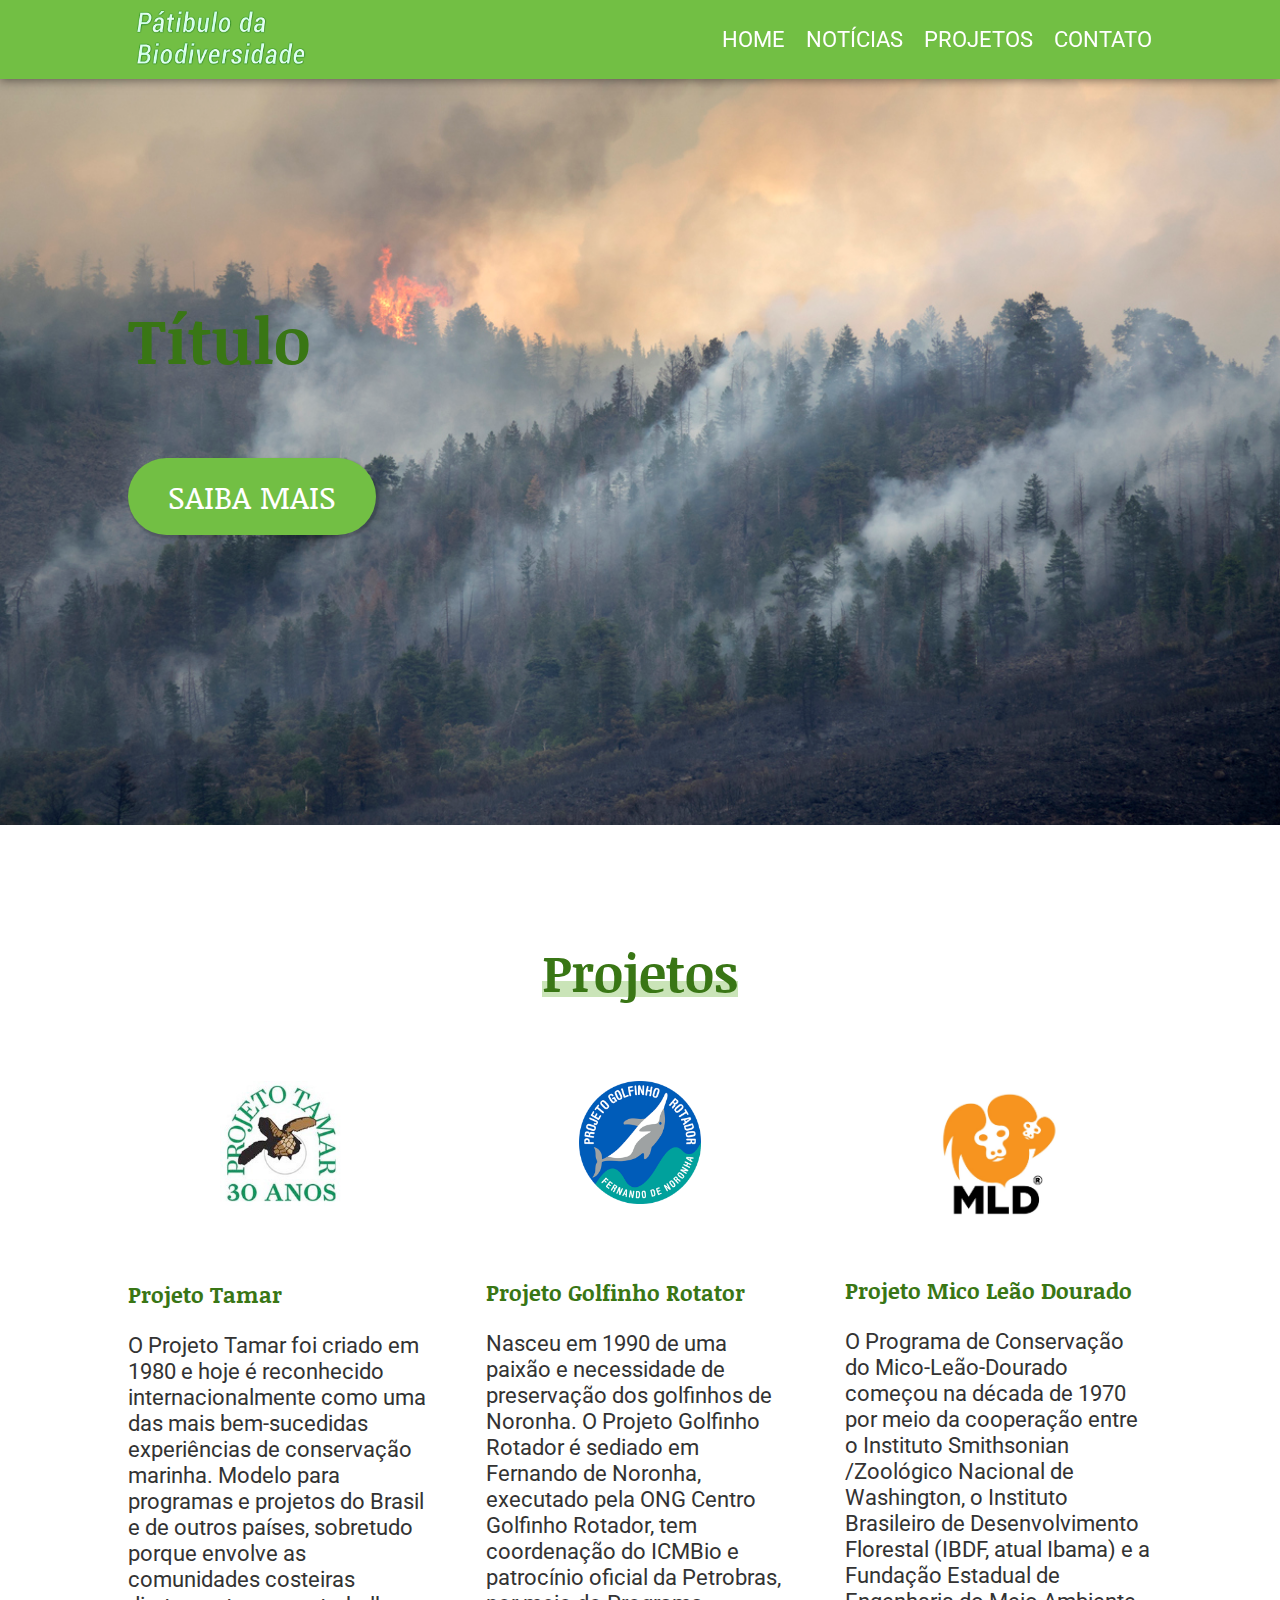
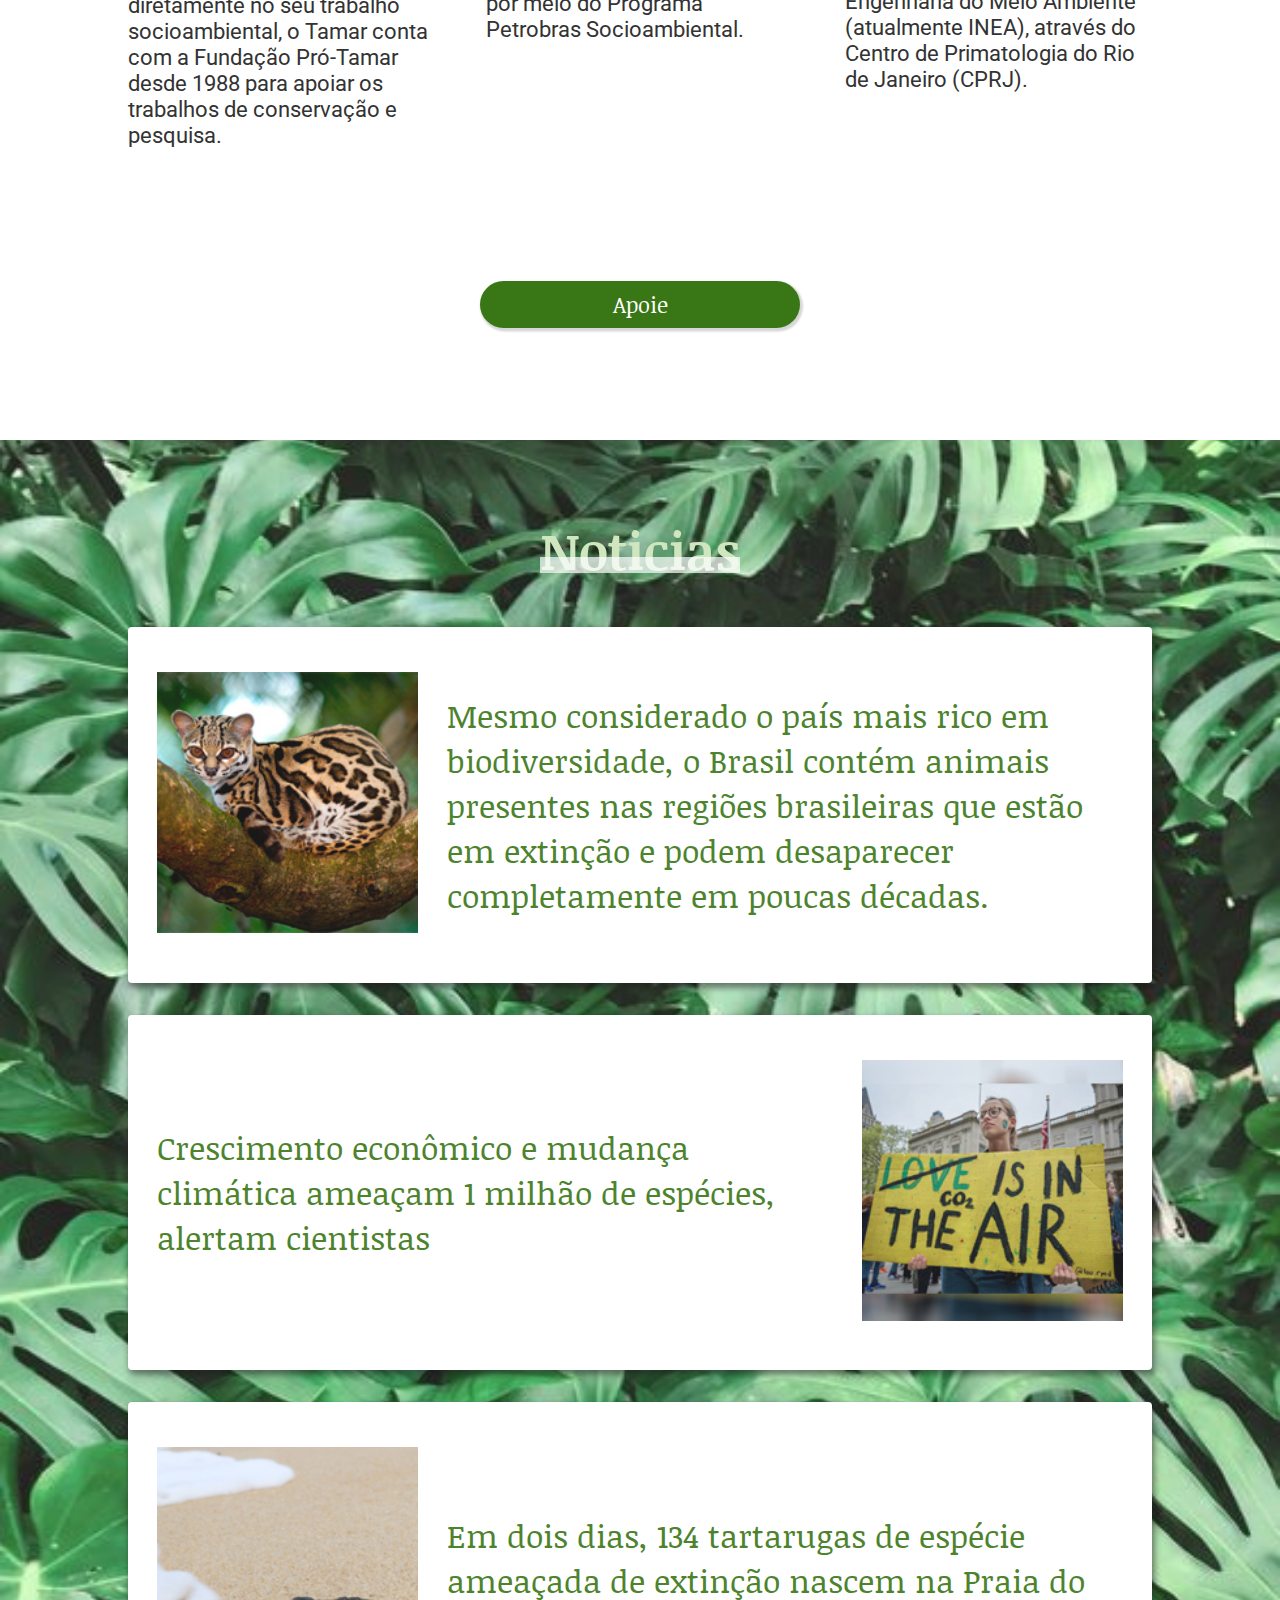
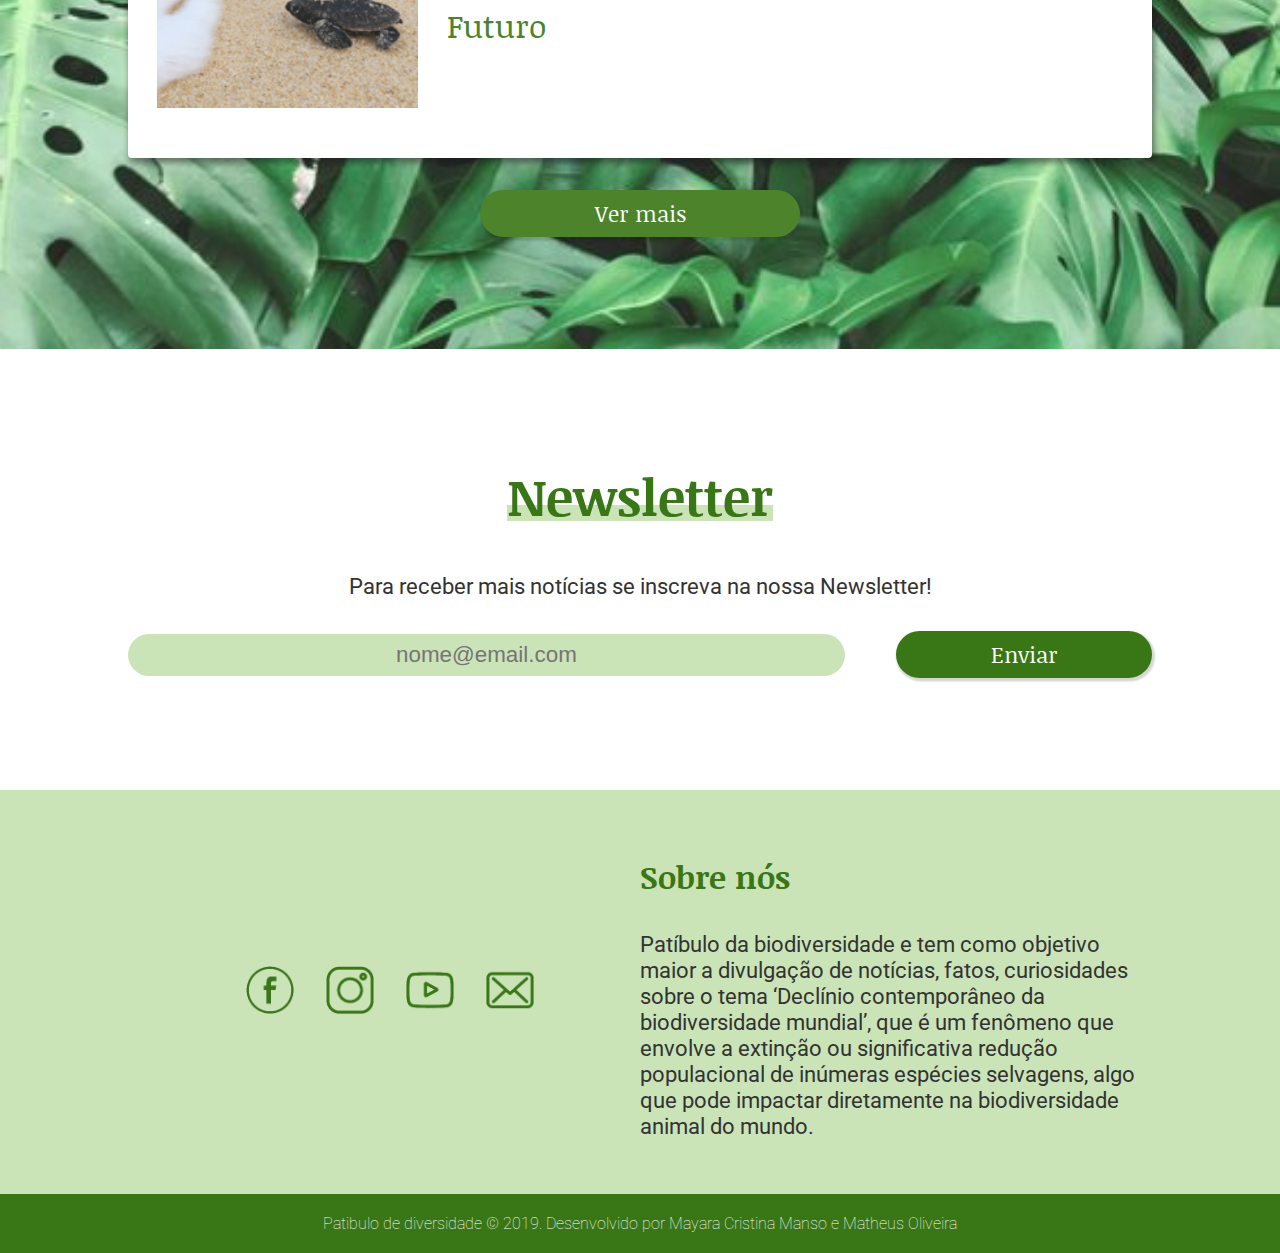
==== commit 0253639d: "versao final" ====
--- a/index.html
+++ b/index.html
@@ -5,7 +5,10 @@
     <meta name="viewport" content="width=device-width, initial-scale=1.0">
     <link href="https://fonts.googleapis.com/css?family=Noticia+Text&display=swap" rel="stylesheet">
     <link href="https://fonts.googleapis.com/css?family=Roboto&display=swap" rel="stylesheet">
+    <link rel="stylesheet" href="https://use.fontawesome.com/releases/v5.8.2/css/all.css" integrity="sha384-oS3vJWv+0UjzBfQzYUhtDYW+Pj2yciDJxpsK1OYPAYjqT085Qq/1cq5FLXAZQ7Ay" crossorigin="anonymous">
     <link rel="stylesheet" href="./assets/style.css">
+    <script src="https://ajax.googleapis.com/ajax/libs/jquery/3.4.1/jquery.min.js"></script>
+    <script src="./assets/js/script.js"></script>
     <title>Patíbulo da diversidade</title>
 </head>
 <body>
@@ -20,14 +23,27 @@
                         <a href="index.html">Home</a>
                     </li>
                     <li>
-                        <a href="#noticias" target="blank">Notícias</a>
+                        <a href="noticias.html">Notícias</a>
                     </li>
                     <li>
                         <a href="#projetos">Projetos</a>
                     </li>
+                    <li>
+                        <a href="#contato">Contato</a>
+                    </li>
                 </ul>
+                <div class="navContainer--menuHamburguer">
+                    <i class="fas fa-bars menuHamburguer"></i>
+                </div>
             </div><!--/navContainer-->
+
         </div><!--/container-->
+        <ul class="menuDropdown">
+            <li><a class="menuDropdown--link" href="index.html">Home</a></li>
+            <li><a class="menuDropdown--link" href="noticias.html">Notícias</a></li>
+            <li><a class="menuDropdown--link" href="#projetos">Projetos</a></li>
+            <li><a class="menuDropdown--link" href="#footer">Contato</a></li>
+        </ul>
     </nav>
     <header class="header">
         <!-- <img class="imgHeader"  src="./assets/img/bg-header.jpg" alt="uma floresta pegando fogo"> -->
@@ -38,88 +54,104 @@
     </header>
 
     <main>
-            <!--Projetos-->
-            <section class="projetos" id="projetos">
-                <div class="container">
-                    <h2 class="titulo"><span class="spanMarcaTexto">
-                        <span class="marcaTexto"></span>
-                              Projetos  
-                        </span>
-                    </h2>
-                        <div class="container--flex">
-                            <div class="projetosCards">
-                                <div class="containerImg">
-                                    <img class="imgCards" src="./assets/img/ProjetoTamarINICIO.jpg" alt="imagem">
-                                </div>
-                                <p>Lorem ipsum dolor sit, amet consectetur adipisicing elit. Porro expedita illo mollitia iusto numquam, vitae a sed et neque placeat nisi reprehenderit sunt unde debitis, enim maxime impedit, sapiente eligendi?</p>
-                            </div>
-                            <div class="projetosCards">
-                                <div class="containerImg">
-                                    <img class="imgCards" src="./assets/img/ProjetoGolfinhoRotator.png" alt="imagem">
-                                </div>
-                                <p>Lorem ipsum dolor sit, amet consectetur adipisicing elit. Porro expedita illo mollitia iusto numquam, vitae a sed et neque placeat nisi reprehenderit sunt unde debitis, enim maxime impedit, sapiente eligendi?</p>
-                            </div>
-                            <div class="projetosCards">
-                                <div class="containerImg">
-                                    <img class="imgCards" src="img1" alt="imagem">
-                               </div>
-                                <p>Lorem ipsum dolor sit, amet consectetur adipisicing elit. Porro expedita illo mollitia iusto numquam, vitae a sed et neque placeat nisi reprehenderit sunt unde debitis, enim maxime impedit, sapiente eligendi?</p>
-                            </div>
-                        </div><!--/caontainer--flex-->
-                </div><!--/container--->
-            </section>
-            <!--Noticias-->
-            <section class="noticias" id="noticias">
-                <h2 class="titulo noticiasTitulo"><span class="spanMarcaTexto">
-                    <span class="marcaTexto--white"></span>
-                            Noticias  
+        <!--Projetos-->
+        <section class="projetos" id="projetos">
+            <div class="container">
+                <h2 class="titulo"><span class="spanMarcaTexto">
+                    <span class="marcaTexto"></span>
+                            Projetos  
                     </span>
                 </h2>
-                <div class="container">
-                    <div class="noticiasCards container--flex">
+                <div class="container--flex">
+                    <div class="projetosCards">
+                        <div class="containerImg">
+                            <img class="imgCards" src="./assets/img/ProjetoTamarINICIO.jpg" alt="imagem">
+                        </div>
+                        <div>
+                            <h3 class="projetosCardsTitulo">Projeto Tamar</h3>
+                            <p>O Projeto Tamar foi criado em 1980 e hoje é reconhecido internacionalmente como uma das mais bem-sucedidas experiências de conservação marinha. Modelo para programas e projetos do Brasil e de outros países, sobretudo porque envolve as comunidades costeiras diretamente no seu trabalho socioambiental, o Tamar conta com a Fundação Pró-Tamar desde 1988 para apoiar os trabalhos de conservação e pesquisa.</p>
+                        </div>
+                    </div>
+                    <div class="projetosCards">
+                        <div class="containerImg">
+                            <img class="imgCards" src="./assets/img/ProjetoGolfinhoRotator.png" alt="imagem">
+                        </div>
+                        <div>
+                            <h3 class="projetosCardsTitulo">Projeto Golfinho Rotator</h3>
+                            <p>Nasceu em 1990 de uma paixão e necessidade de preservação dos golfinhos de Noronha. O Projeto Golfinho Rotador é sediado em Fernando de Noronha, executado pela ONG Centro Golfinho Rotador, tem coordenação do ICMBio e patrocínio oficial da Petrobras, por meio do Programa Petrobras Socioambiental.</p>
+                        </div>
+                    </div>
+                    <div class="projetosCards">
+                        <div class="containerImg">
+                            <a href="http://micoleao.org.br/">
+                                <img class="imgCards imgCards--mico" src="./assets/img/projetomicoleaodourado.jpg" alt="imagem">
+                            </a>
+                        </div>
+                        <div>
+                            <h3 class="projetosCardsTitulo">Projeto Mico Leão Dourado</h3>
+                            <p> O Programa de Conservação do Mico-Leão-Dourado começou na década de 1970 por meio da cooperação entre o Instituto Smithsonian /Zoológico Nacional de Washington, o Instituto Brasileiro de Desenvolvimento Florestal (IBDF, atual Ibama) e a Fundação Estadual de Engenharia do Meio Ambiente (atualmente INEA), através do Centro de Primatologia do Rio de Janeiro (CPRJ).</p>
+                        </div>
+                    </div>
+                </div><!--/caontainer--flex-->  
+            </div><!--/container--->
+            <button class="projetosBtn">
+                <a href="https://apoia.se/">
+                Apoie
+                </a>
+            </button> 
+        </section>
+        <!--Noticias-->
+        <section class="noticias" id="noticias">
+            <h2 class="titulo noticiasTitulo"><span class="spanMarcaTexto">
+                <span class="marcaTexto--white"></span>
+                        Noticias  
+                </span>
+            </h2>
+            <div class="container">
+                <div class="noticiasCards container--flex">
+                    <div class="noticiasImg" >
+                        <a href="noticia01.html">
+                            <img src="./assets/img/Noticia1LOGO.jpg" alt="imagem">
+                        </a>
+                    </div>
+                    <a href="noticia01.html" class="noticiasTexto">
+                        Mesmo considerado o país mais rico em biodiversidade, o Brasil contém animais presentes nas regiões brasileiras que estão em extinção e podem desaparecer completamente em poucas décadas.
+                    </a>
+                </div>
+                <div class="noticiasCards container--flex">
+                        <div class="noticiasImg block" >
+                            <img src="./assets/img/Noticia2LOGO.jpg" alt="imagem">
+                        </div>
+                    <a href="" class="noticiasTexto">
+                            Crescimento econômico e mudança climática ameaçam 1 milhão de espécies, alertam cientistas
+                    </a>
+                    <div class="noticiasImg ative" >
+                        <a href="">
+                            <img src="./assets/img/Noticia2LOGO.jpg" alt="imagem">
+                        </a>
+                    </div>
+                </div>
+                <div class="noticiasCards container--flex">
                         <div class="noticiasImg" >
-                            <a href="">
-                                <img src="./assets/img/Noticia1LOGO.jpg" alt="imagem">
+                            <a href="noticias.html">
+                                <img src="./assets/img/noticia3LOGO.jpg" alt="imagem">
                             </a>
                         </div>
-                        <a href="" class="noticiasTexto">
-                            Mesmo considerado o país mais rico em biodiversidade, o Brasil contém animais presentes nas regiões brasileiras que estão em extinção e podem desaparecer completamente em poucas décadas.
-                        </a>
-                    </div>
-                    <div class="noticiasCards container--flex">
-                            <div class="noticiasImg block" >
-                                <img src="./assets/img/Noticia2LOGO.jpg" alt="imagem">
-                            </div>
-                        <a href="" class="noticiasTexto">
-                                Crescimento econômico e mudança climática ameaçam 1 milhão de espécies, alertam cientistas
-                        </a>
-                        <div class="noticiasImg ative" >
-                            <a href="">
-                                <img src="./assets/img/Noticia2LOGO.jpg" alt="imagem">
-                            </a>
-                        </div>
-                    </div>
-                    <div class="noticiasCards container--flex">
-                            <div class="noticiasImg" >
-                                <a href="noticias.html">
-                                    <img src="./assets/img/noticia3LOGO.jpg" alt="imagem">
-                                </a>
-                            </div>
-                            
-                            <a href="./noticias.html" class="noticiasTexto">
-                                Em dois dias, 134 tartarugas de espécie ameaçada de extinção nascem na Praia do Futuro
-                            </a>  
-
-                            
-                    </div><!--/container--flex---->
-                    
-                </div><!--/container--->
-                <button class="noticiasBtn">
-                    <a href="noticias.html">
-                    Ver mais
-                    </a>
-                </button>
-            </section>
+                        
+                        <a href="noticia01.html" class="noticiasTexto">
+                            Em dois dias, 134 tartarugas de espécie ameaçada de extinção nascem na Praia do Futuro
+                        </a>  
+
+                        
+                </div><!--/container--flex---->
+                
+            </div><!--/container--->
+            <button class="noticiasBtn">
+                <a href="noticias.html">
+                Ver mais
+                </a>
+            </button>
+        </section>
     </main>
     <!--Newsletter-->
     <section class="newsletter">
@@ -173,7 +205,7 @@
             <div class="footerBox">
                 <h3 class="footerBoxTitle">Sobre nós</h3>
                 <p>
-                    Lorem ipsum dolor sit amet consectetur adipisicing elit. Cupiditate porro dicta asperiores totam! Quidem fugiat dolorem aperiam, minus excepturi, nisi nemo vero consequuntur ducimus eaque repudiandae debitis? Quidem, dolor maxime.
+                    Patíbulo da biodiversidade e tem como objetivo maior a divulgação de notícias, fatos, curiosidades sobre o tema ‘Declínio contemporâneo da biodiversidade mundial’, que é um fenômeno que envolve a extinção ou significativa redução populacional de inúmeras espécies selvagens, algo que pode impactar diretamente na biodiversidade animal do mundo. 
                 </p>
             </div>
         </div><!--/container-->
--- a/assets/style.css
+++ b/assets/style.css
@@ -155,24 +155,6 @@
           flex-direction: row;
 }
 
-@media (max-width: 425px) {
-  .nav .navContainer {
-    display: -webkit-box;
-    display: -ms-flexbox;
-    display: flex;
-    -webkit-box-align: center;
-        -ms-flex-align: center;
-            align-items: center;
-    -webkit-box-pack: justify;
-        -ms-flex-pack: justify;
-            justify-content: space-between;
-    -webkit-box-orient: vertical;
-    -webkit-box-direction: normal;
-        -ms-flex-direction: column;
-            flex-direction: column;
-  }
-}
-
 .nav .navContainer .navLogo {
   display: none;
   margin: 0.625rem 0;
@@ -222,6 +204,26 @@
   .nav .navContainer .navContainer--menuHamburguer {
     display: block;
   }
+}
+
+.nav .menuDropdown {
+  display: none;
+  margin: 0;
+  padding: 0;
+  -webkit-box-shadow: 0 6px 6px -2px rgba(0, 0, 0, 0.2);
+          box-shadow: 0 6px 6px -2px rgba(0, 0, 0, 0.2);
+}
+
+.nav .menuDropdown li {
+  border: none;
+  text-align: right;
+  font-size: 1rem;
+  padding: 0.5rem 1.5rem 0.5rem 2.5rem;
+  background-color: #72bf44;
+}
+
+.nav .menuDropdown li + li {
+  border-top: 1px solid #a6a6a6;
 }
 
 @media (max-width: 768px) {
@@ -325,8 +327,15 @@
           box-shadow: 0.8px 1px 1px 0.8px rgba(0, 0, 0, 0.16);
 }
 
+.projetos {
+  text-align: center;
+}
+
 .projetos .projetosCards {
   width: 30%;
+  height: 50rem;
+  text-align: left;
+  margin-top: 2rem;
 }
 
 @media (max-width: 768px) {
@@ -343,7 +352,8 @@
 
 .projetos .imgCards {
   width: 100%;
-  border-radius: 100%;
+  height: 40%;
+  margin-bottom: 3rem;
   -o-object-fit: cover;
      object-fit: cover;
 }
@@ -354,76 +364,20 @@
   margin: 0 auto;
 }
 
-.noticias {
-  background-image: url("./img/bg-noticias1.jpg");
-  background-position: center;
-  background-size: cover;
-  background: -webkit-gradient(linear, left top, left bottom, from(red), color-stop(0%, orange), color-stop(0%, yellow), color-stop(75%, green), color-stop(100%, blue), to(50%));
-  background: linear-gradient(red 0%, orange 0%, yellow 0%, green 75%, blue 100%, 50%);
-  opacity: 0.9;
-  position: relative;
-  padding: 2rem 0  7rem 0;
-  margin: 0;
-  text-align: center;
-}
-
-.noticias .noticiasCards {
-  background-color: #ffffff;
-  padding: 2.8rem 1.8rem;
-  border-radius: 4px;
-  -webkit-box-shadow: 2px 4px 6px 1px rgba(0, 0, 0, 0.5);
-          box-shadow: 2px 4px 6px 1px rgba(0, 0, 0, 0.5);
-  margin-bottom: 2rem;
-  position: relative;
-}
-
-.noticias .noticiasCards .noticiasImg {
-  width: 27%;
-}
-
-@media (max-width: 768px) {
-  .noticias .noticiasCards .noticiasImg {
-    width: 50%;
-  }
-}
-
-@media (max-width: 425px) {
-  .noticias .noticiasCards .noticiasImg {
-    width: 100%;
-  }
-}
-
-.noticias .noticiasCards .noticiasImg img {
-  -o-object-fit: cover;
-     object-fit: cover;
-  width: 100%;
-}
-
-.noticias .noticiasCards .noticiasTexto {
-  width: 70%;
-  font-size: 2rem;
-  font-family: "Noticia Text", serif;
+.projetos .imgCards--mico {
+  height: 150px;
+  margin-bottom: 1rem;
+}
+
+.projetos .projetosCardsTitulo {
   color: #397615;
+  font-size: 1.4rem;
+  font-family: "Noticia Text", serif;
+  font-weight: bold;
   text-align: left;
 }
 
-@media (max-width: 768px) {
-  .noticias .noticiasCards .noticiasTexto {
-    width: 100%;
-  }
-}
-
-@media (max-width: 425px) {
-  .noticias .noticiasCards .noticiasTexto {
-    width: 90%;
-  }
-}
-
-.noticiasTitulo {
-  color: #cae4b8;
-}
-
-.noticiasBtn {
+.projetos .projetosBtn {
   margin: 0 auto;
   width: 25%;
   padding: 0.5rem 0.5rem;
@@ -445,51 +399,78 @@
   font-family: "Noticia Text", serif;
 }
 
-.block {
-  display: none;
-}
-
-@media (max-width: 768px) {
-  .block {
-    display: block;
-  }
-}
-
-@media (max-width: 768px) {
-  .ative {
-    display: none;
-  }
-}
-
-.newsletter .newsletterForm {
-  width: 100%;
-}
-
-.newsletter .newsletterForm .newsletterLabel {
-  margin: 2rem 0;
+.noticias {
+  background-image: url("./img/bg-noticias1.jpg");
+  background-position: center;
+  background-size: cover;
+  background: -webkit-gradient(linear, left top, left bottom, from(red), color-stop(0%, orange), color-stop(0%, yellow), color-stop(75%, green), color-stop(100%, blue), to(50%));
+  background: linear-gradient(red 0%, orange 0%, yellow 0%, green 75%, blue 100%, 50%);
+  opacity: 0.9;
+  position: relative;
+  padding: 2rem 0  7rem 0;
+  margin: 0;
   text-align: center;
 }
 
-.newsletterInput {
-  background-color: #cae4b8;
+.noticias .noticiasCards {
+  background-color: #ffffff;
+  padding: 2.8rem 1.8rem;
+  border-radius: 4px;
+  -webkit-box-shadow: 2px 4px 6px 1px rgba(0, 0, 0, 0.5);
+          box-shadow: 2px 4px 6px 1px rgba(0, 0, 0, 0.5);
+  margin-bottom: 2rem;
+  position: relative;
+}
+
+.noticias .noticiasCards .noticiasImg {
+  width: 27%;
+}
+
+@media (max-width: 768px) {
+  .noticias .noticiasCards .noticiasImg {
+    width: 50%;
+  }
+}
+
+@media (max-width: 425px) {
+  .noticias .noticiasCards .noticiasImg {
+    width: 100%;
+  }
+}
+
+.noticias .noticiasCards .noticiasImg img {
+  -o-object-fit: cover;
+     object-fit: cover;
+  width: 100%;
+}
+
+.noticias .noticiasCards .noticiasTexto {
   width: 70%;
-  padding: 0.5rem;
-  border-radius: 3rem;
-  border: none;
-  text-align: center;
-}
-
-@media (max-width: 768px) {
-  .newsletterInput {
+  font-size: 2rem;
+  font-family: "Noticia Text", serif;
+  color: #397615;
+  text-align: left;
+}
+
+@media (max-width: 768px) {
+  .noticias .noticiasCards .noticiasTexto {
     width: 100%;
   }
 }
 
-.newsletterInput:focus {
-  outline: none;
-}
-
-.newsletterBtn {
+@media (max-width: 425px) {
+  .noticias .noticiasCards .noticiasTexto {
+    width: 90%;
+  }
+}
+
+.noticiasTitulo {
+  color: #cae4b8;
+}
+
+.noticiasBtn {
+  margin: 0 auto;
+  width: 25%;
   padding: 0.5rem 0.5rem;
   background-color: #397615;
   font-size: 1.4rem;
@@ -507,6 +488,70 @@
   -webkit-box-shadow: 0.09375rem 0.125rem 0.125rem 0.09375rem rgba(0, 0, 0, 0.16);
           box-shadow: 0.09375rem 0.125rem 0.125rem 0.09375rem rgba(0, 0, 0, 0.16);
   font-family: "Noticia Text", serif;
+}
+
+.block {
+  display: none;
+}
+
+@media (max-width: 768px) {
+  .block {
+    display: block;
+  }
+}
+
+@media (max-width: 768px) {
+  .ative {
+    display: none;
+  }
+}
+
+.newsletter .newsletterForm {
+  width: 100%;
+}
+
+.newsletter .newsletterForm .newsletterLabel {
+  margin: 2rem 0;
+  text-align: center;
+}
+
+.newsletterInput {
+  background-color: #cae4b8;
+  width: 70%;
+  padding: 0.5rem;
+  border-radius: 3rem;
+  border: none;
+  text-align: center;
+}
+
+@media (max-width: 768px) {
+  .newsletterInput {
+    width: 100%;
+  }
+}
+
+.newsletterInput:focus {
+  outline: none;
+}
+
+.newsletterBtn {
+  padding: 0.5rem 0.5rem;
+  background-color: #397615;
+  font-size: 1.4rem;
+  color: #ffffff;
+  border: 0;
+  border-radius: 3rem;
+  cursor: pointer;
+  position: relative;
+  -webkit-transition: 1s -webkit-transform ease;
+  transition: 1s -webkit-transform ease;
+  transition: 1s transform ease;
+  transition: 1s transform ease, 1s -webkit-transform ease;
+  -webkit-transform: scale(1);
+          transform: scale(1);
+  -webkit-box-shadow: 0.09375rem 0.125rem 0.125rem 0.09375rem rgba(0, 0, 0, 0.16);
+          box-shadow: 0.09375rem 0.125rem 0.125rem 0.09375rem rgba(0, 0, 0, 0.16);
+  font-family: "Noticia Text", serif;
   width: 25%;
 }
 
@@ -526,6 +571,104 @@
           transform: scale(0.9);
   -webkit-box-shadow: 0.8px 1px 1px 0.8px rgba(0, 0, 0, 0.16);
           box-shadow: 0.8px 1px 1px 0.8px rgba(0, 0, 0, 0.16);
+}
+
+.noticiaPrincipal .noticiaPrincipal__img {
+  width: 40%;
+}
+
+.noticiaPrincipal .noticiaPrincipal__img img {
+  width: 100%;
+  -o-object-fit: cover;
+     object-fit: cover;
+}
+
+@media (max-width: 768px) {
+  .noticiaPrincipal .noticiaPrincipal__img {
+    width: 100%;
+  }
+}
+
+.noticiaPrincipal .noticiaTitulo {
+  width: 58%;
+  font-size: 2rem;
+  margin-left: 2rem;
+}
+
+@media (max-width: 768px) {
+  .noticiaPrincipal .noticiaTitulo {
+    width: 100%;
+  }
+}
+
+@media (max-width: 425px) {
+  .noticiaPrincipal .noticiaTitulo {
+    font-size: 1.2rem;
+  }
+}
+
+.noticiasOutras .noticiasOutras__cards {
+  width: 30%;
+  height: 90vh;
+  margin-top: 2rem;
+}
+
+@media (max-width: 768px) {
+  .noticiasOutras .noticiasOutras__cards {
+    width: 100%;
+    height: 100%;
+  }
+}
+
+@media (max-width: 425px) {
+  .noticiasOutras .noticiasOutras__cards {
+    width: 90%;
+  }
+}
+
+.noticiasOutras .noticiasOutras__img {
+  width: 100%;
+}
+
+.noticiasOutras .noticiasOutras__img img {
+  width: 100%;
+  -o-object-fit: cover;
+     object-fit: cover;
+  margin-bottom: 2rem;
+}
+
+.noticiasOutras .noticiasOutras__cards__texto {
+  font-size: 1.2rem;
+  padding: 1rem 0;
+}
+
+.noticiasOutras--bg {
+  background-color: #cae4b8;
+  padding: 2rem 0;
+}
+
+.materia {
+  margin: 7rem 0;
+}
+
+@media (max-width: 425px) {
+  .materia .materiaTitulo {
+    font-size: 2rem;
+  }
+}
+
+.materia__img--bg {
+  -o-object-fit: cover;
+     object-fit: cover;
+  width: 100%;
+  overflow: hidden;
+}
+
+@media (max-width: 768px) {
+  .materia__img--bg {
+    widows: 100%;
+    height: 100%;
+  }
 }
 
 .footerBg {
@@ -650,46 +793,4 @@
     font-size: 0.7rem;
   }
 }
-
-.noticiasOutras .noticiasOutras__cards {
-  width: 30%;
-  height: 90vh;
-}
-
-.noticiasOutras .noticiasOutras__cards .noticiasOutras__img {
-  width: 100%;
-}
-
-.noticiasOutras .noticiasOutras__cards .noticiasOutras__img img {
-  width: 100%;
-  -o-object-fit: cover;
-     object-fit: cover;
-  margin-bottom: 2rem;
-}
-
-.noticiasOutras .noticiasOutras__cards .noticiasOutras__cards__texto {
-  font-size: 1.2rem;
-  padding: 1rem 0;
-}
-
-.noticiasOutras--bg {
-  background-color: #cae4b8;
-  padding: 2rem 0;
-}
-
-.materia {
-  margin: 7rem 0;
-}
-
-.materia__img {
-  width: 100%;
-  height: 60vh;
-}
-
-.materia__img--bg {
-  -o-object-fit: cover;
-     object-fit: cover;
-  width: 100%;
-  overflow: hidden;
-}
 /*# sourceMappingURL=style.css.map */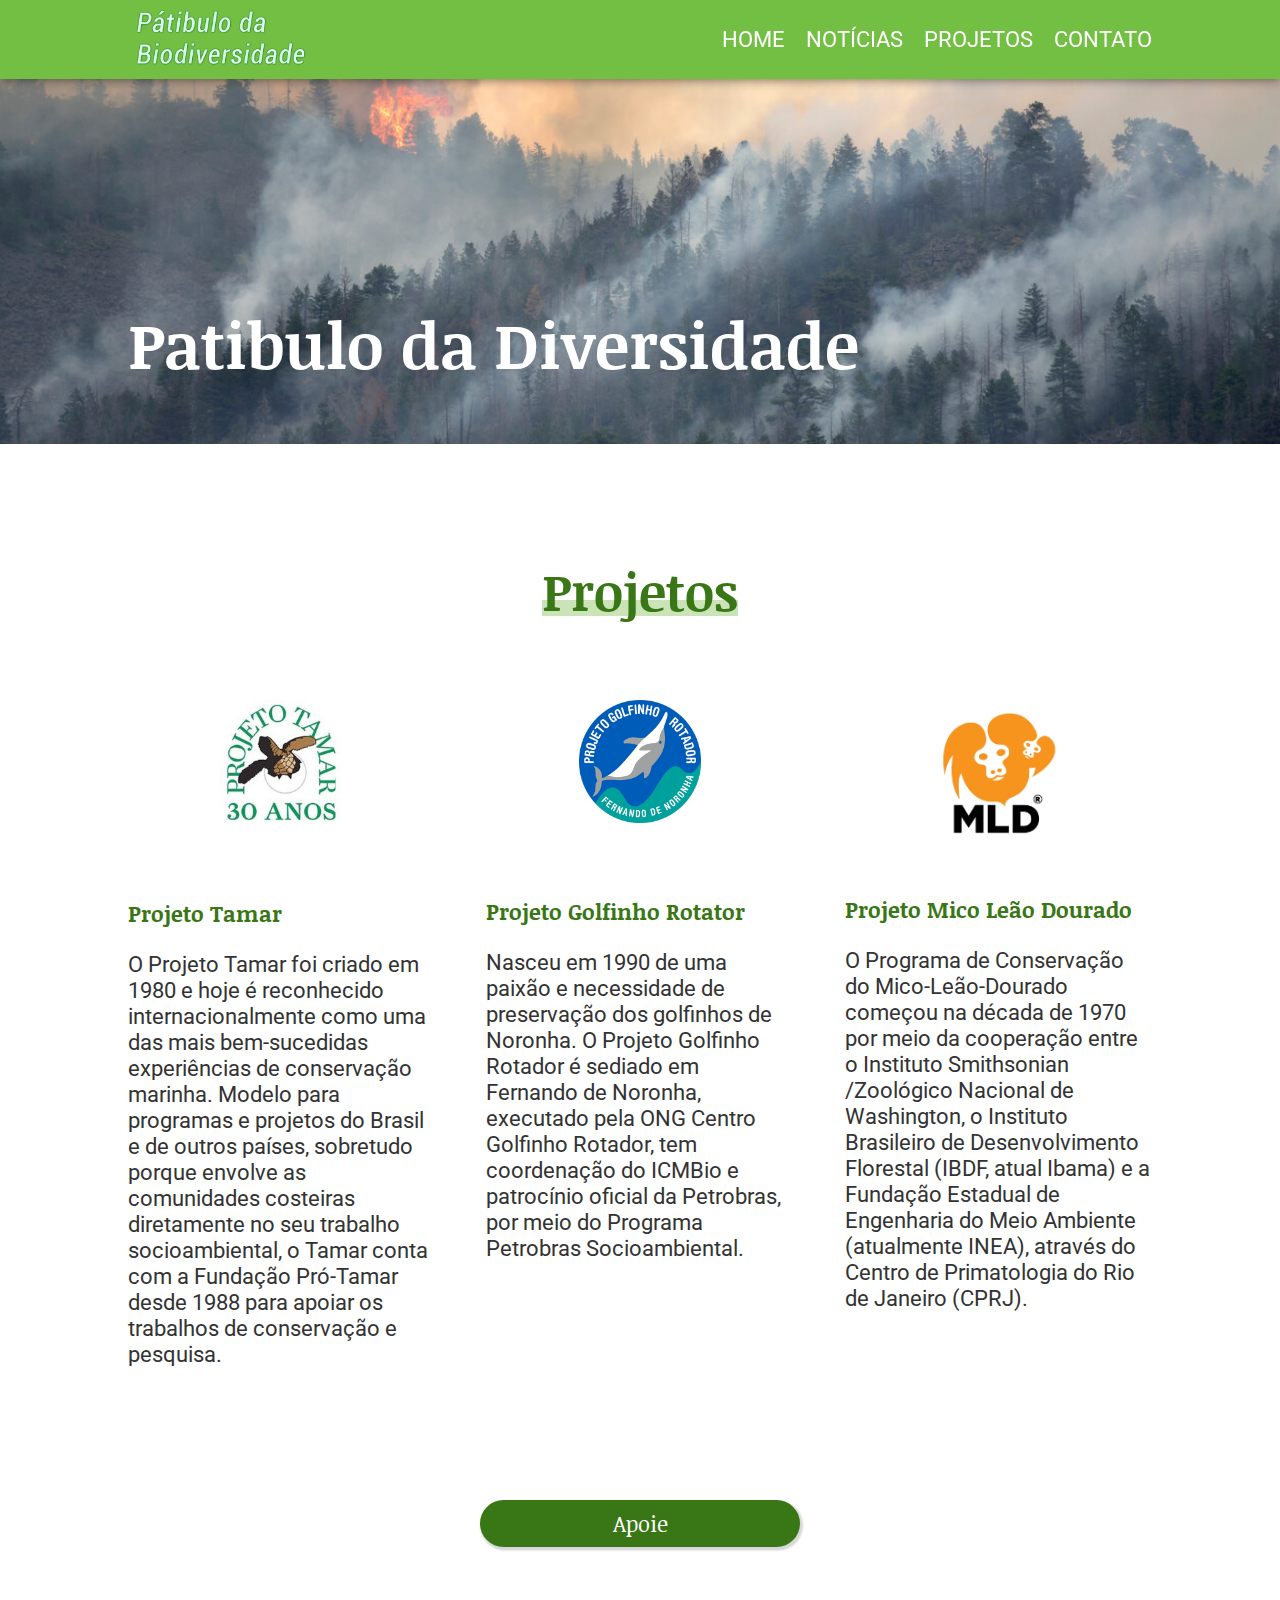
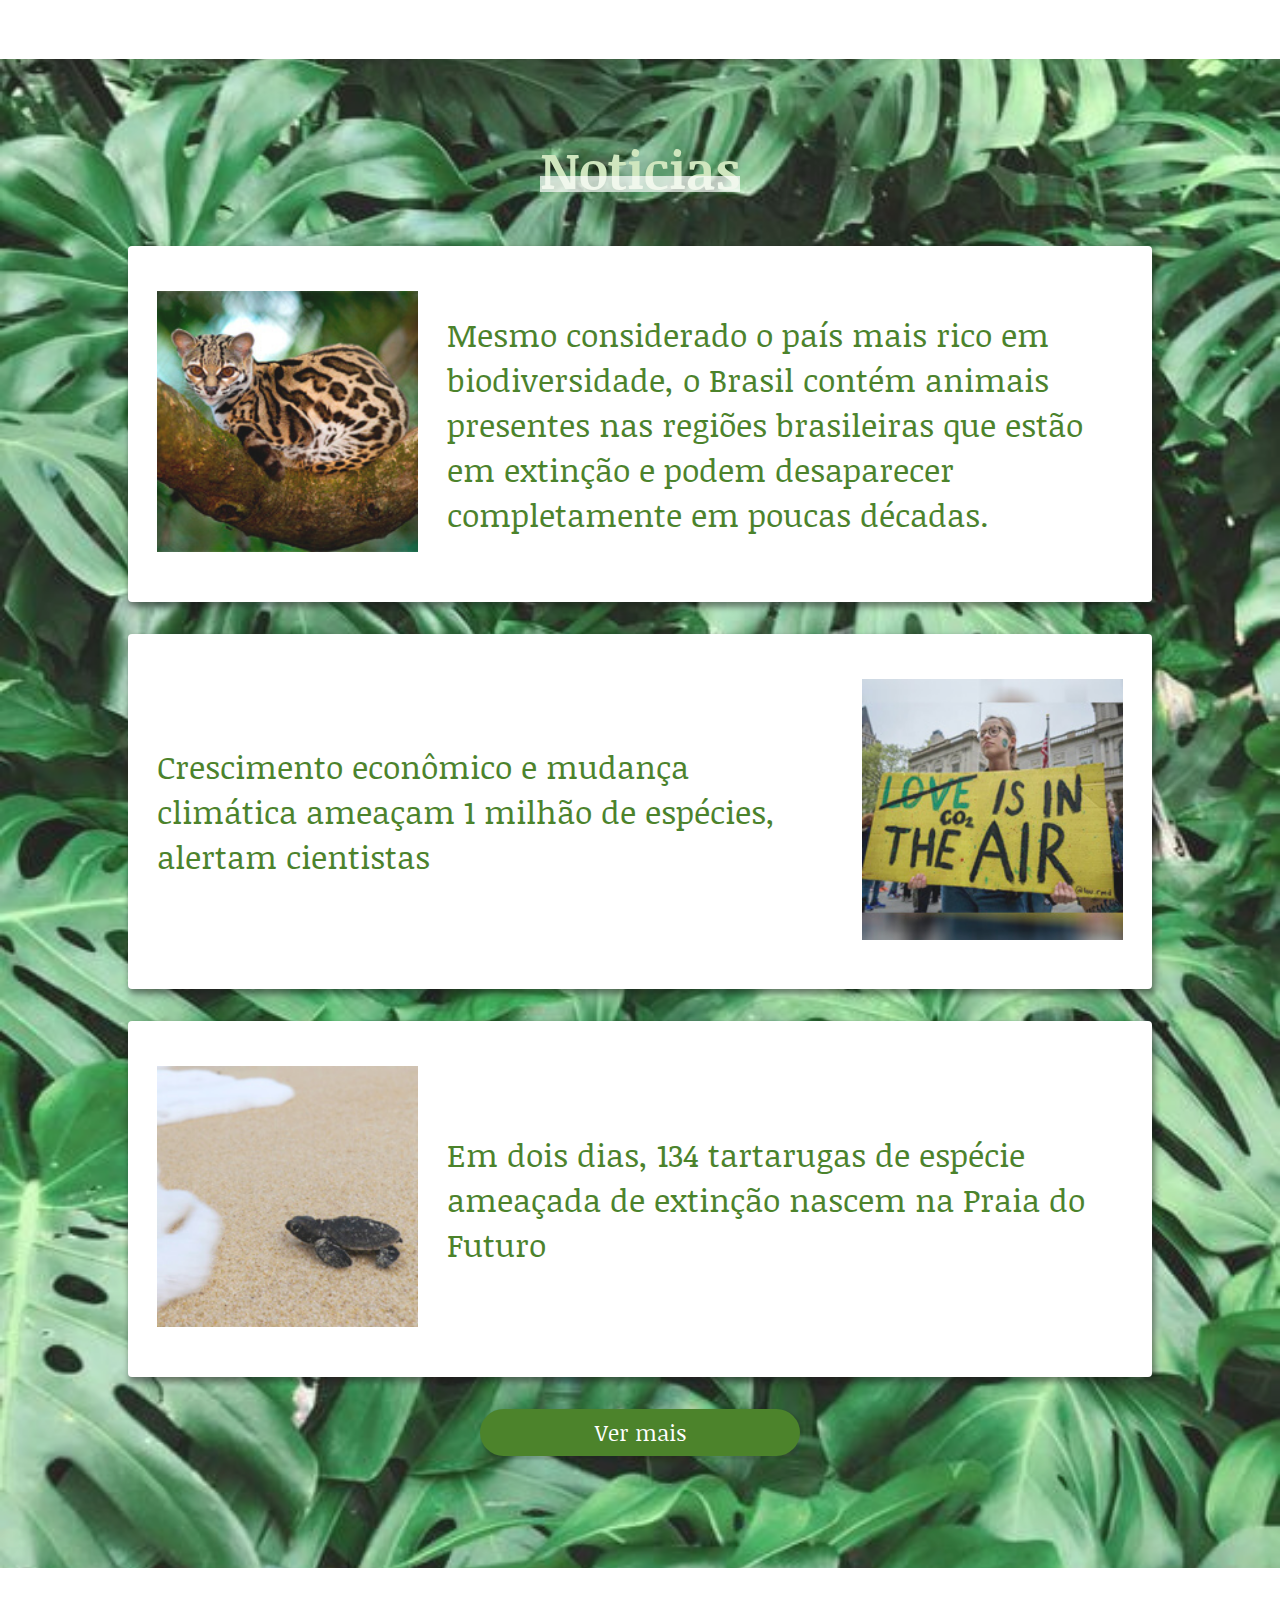
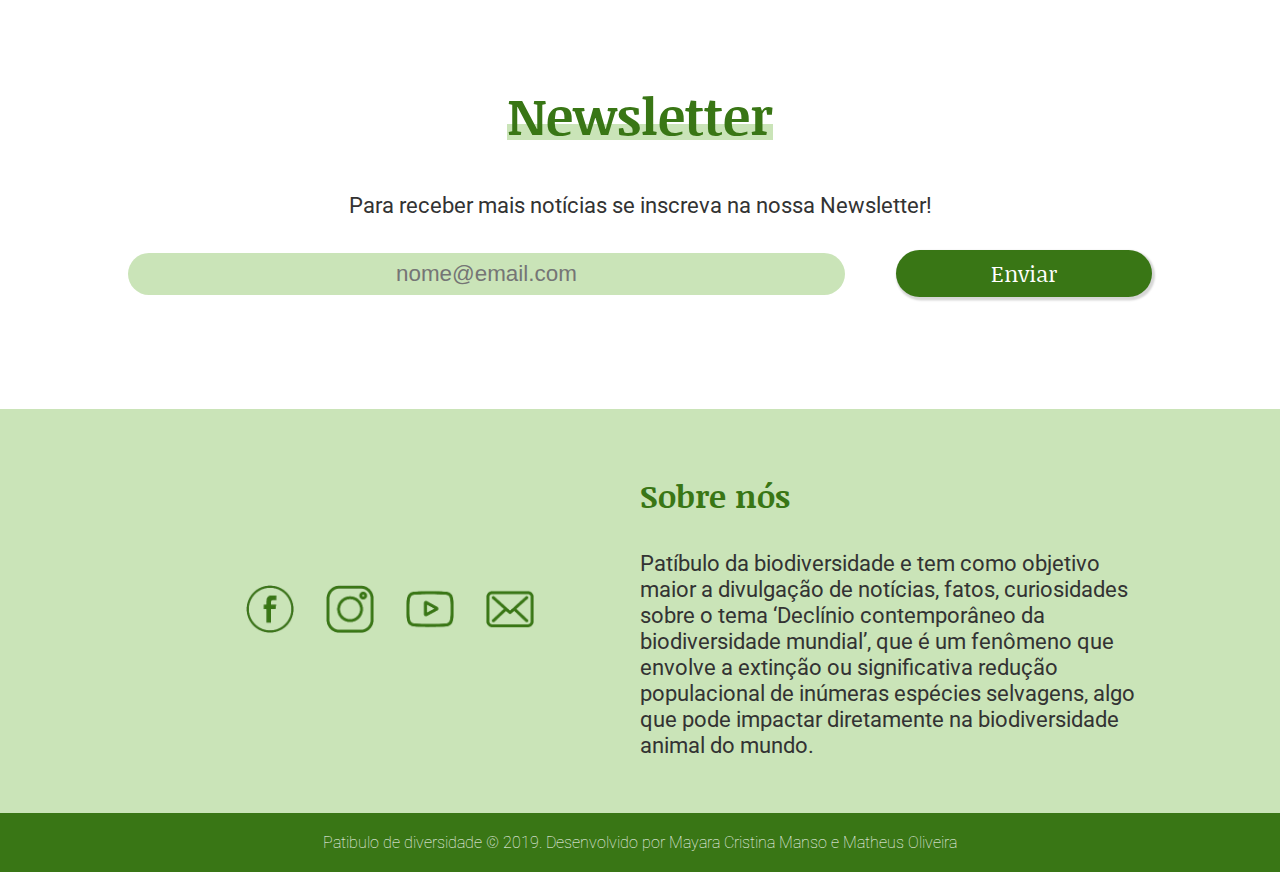
==== commit ffda0833: "modificação no header e projeto" ====
--- a/index.html
+++ b/index.html
@@ -41,15 +41,13 @@
         <ul class="menuDropdown">
             <li><a class="menuDropdown--link" href="index.html">Home</a></li>
             <li><a class="menuDropdown--link" href="noticias.html">Notícias</a></li>
-            <li><a class="menuDropdown--link" href="#projetos">Projetos</a></li>
             <li><a class="menuDropdown--link" href="#footer">Contato</a></li>
         </ul>
     </nav>
     <header class="header">
         <!-- <img class="imgHeader"  src="./assets/img/bg-header.jpg" alt="uma floresta pegando fogo"> -->
         <div class="container">        
-            <h1 class="headerTitle">Título</h1>
-            <button class="btn">Saiba mais</button>
+            <h1 class="headerTitle">Patibulo da Diversidade</h1>
         </div><!--/container-->
     </header>
 
@@ -69,7 +67,9 @@
                         </div>
                         <div>
                             <h3 class="projetosCardsTitulo">Projeto Tamar</h3>
-                            <p>O Projeto Tamar foi criado em 1980 e hoje é reconhecido internacionalmente como uma das mais bem-sucedidas experiências de conservação marinha. Modelo para programas e projetos do Brasil e de outros países, sobretudo porque envolve as comunidades costeiras diretamente no seu trabalho socioambiental, o Tamar conta com a Fundação Pró-Tamar desde 1988 para apoiar os trabalhos de conservação e pesquisa.</p>
+                            <a href="https://www.tamar.org.br/">
+                                <p>O Projeto Tamar foi criado em 1980 e hoje é reconhecido internacionalmente como uma das mais bem-sucedidas experiências de conservação marinha. Modelo para programas e projetos do Brasil e de outros países, sobretudo porque envolve as comunidades costeiras diretamente no seu trabalho socioambiental, o Tamar conta com a Fundação Pró-Tamar desde 1988 para apoiar os trabalhos de conservação e pesquisa.</p>
+                            </a>
                         </div>
                     </div>
                     <div class="projetosCards">
@@ -78,10 +78,12 @@
                         </div>
                         <div>
                             <h3 class="projetosCardsTitulo">Projeto Golfinho Rotator</h3>
-                            <p>Nasceu em 1990 de uma paixão e necessidade de preservação dos golfinhos de Noronha. O Projeto Golfinho Rotador é sediado em Fernando de Noronha, executado pela ONG Centro Golfinho Rotador, tem coordenação do ICMBio e patrocínio oficial da Petrobras, por meio do Programa Petrobras Socioambiental.</p>
-                        </div>
-                    </div>
-                    <div class="projetosCards">
+                            <a href="https://golfinhorotador.org.br/">
+                                <p>Nasceu em 1990 de uma paixão e necessidade de preservação dos golfinhos de Noronha. O Projeto Golfinho Rotador é sediado em Fernando de Noronha, executado pela ONG Centro Golfinho Rotador, tem coordenação do ICMBio e patrocínio oficial da Petrobras, por meio do Programa Petrobras Socioambiental.</p>
+                            </a>    
+                        </div>
+                    </div>
+                    <div class="projetosCards projetosCards--margin">
                         <div class="containerImg">
                             <a href="http://micoleao.org.br/">
                                 <img class="imgCards imgCards--mico" src="./assets/img/projetomicoleaodourado.jpg" alt="imagem">
@@ -89,7 +91,9 @@
                         </div>
                         <div>
                             <h3 class="projetosCardsTitulo">Projeto Mico Leão Dourado</h3>
-                            <p> O Programa de Conservação do Mico-Leão-Dourado começou na década de 1970 por meio da cooperação entre o Instituto Smithsonian /Zoológico Nacional de Washington, o Instituto Brasileiro de Desenvolvimento Florestal (IBDF, atual Ibama) e a Fundação Estadual de Engenharia do Meio Ambiente (atualmente INEA), através do Centro de Primatologia do Rio de Janeiro (CPRJ).</p>
+                            <a href="">
+                                <p> O Programa de Conservação do Mico-Leão-Dourado começou na década de 1970 por meio da cooperação entre o Instituto Smithsonian /Zoológico Nacional de Washington, o Instituto Brasileiro de Desenvolvimento Florestal (IBDF, atual Ibama) e a Fundação Estadual de Engenharia do Meio Ambiente (atualmente INEA), através do Centro de Primatologia do Rio de Janeiro (CPRJ).</p>
+                            </a>
                         </div>
                     </div>
                 </div><!--/caontainer--flex-->  
--- a/assets/style.css
+++ b/assets/style.css
@@ -180,7 +180,7 @@
   padding: 0;
 }
 
-@media (max-width: 425px) {
+@media (max-width: 768px) {
   .nav .navContainer .navMenu {
     display: none;
   }
@@ -200,7 +200,7 @@
   text-align: right;
 }
 
-@media (max-width: 425px) {
+@media (max-width: 768px) {
   .nav .navContainer .navContainer--menuHamburguer {
     display: block;
   }
@@ -243,14 +243,14 @@
   background-size: cover;
   position: relative;
   margin-top: 60px;
-  height: 85vh;
+  height: 30vh;
   padding: 15% 0;
 }
 
 @media (max-width: 1024px) {
   .header {
     margin-top: 0rem;
-    height: 70vh;
+    height: 50vh;
     padding: 20% 0;
   }
 }
@@ -258,15 +258,16 @@
 @media (max-width: 425px) {
   .header {
     margin-top: 0rem;
-    height: 50vh;
+    height: 40vh;
     padding: 10% 0;
   }
 }
 
 .headerTitle {
   font-size: 4rem;
-  color: #397615;
-  font-family: "Noticia Text", serif;
+  color: #ffffff;
+  font-family: "Noticia Text", serif;
+  margin-top: 3rem;
 }
 
 @media (max-width: 768px) {
@@ -341,16 +342,24 @@
 @media (max-width: 768px) {
   .projetos .projetosCards {
     width: 100%;
+    height: 40rem;
   }
 }
 
 @media (max-width: 425px) {
   .projetos .projetosCards {
     width: 90%;
-  }
-}
-
-.projetos .imgCards {
+    height: 50rem;
+  }
+}
+
+@media (max-width: 425px) {
+  .projetos .projetosCards--margin {
+    margin-top: -6rem;
+  }
+}
+
+.imgCards {
   width: 100%;
   height: 40%;
   margin-bottom: 3rem;
@@ -358,18 +367,18 @@
      object-fit: cover;
 }
 
-.projetos .containerImg {
+.containerImg {
   text-align: center;
   width: 40%;
   margin: 0 auto;
 }
 
-.projetos .imgCards--mico {
+.imgCards--mico {
   height: 150px;
   margin-bottom: 1rem;
 }
 
-.projetos .projetosCardsTitulo {
+.projetosCardsTitulo {
   color: #397615;
   font-size: 1.4rem;
   font-family: "Noticia Text", serif;
@@ -377,7 +386,7 @@
   text-align: left;
 }
 
-.projetos .projetosBtn {
+.projetosBtn {
   margin: 0 auto;
   width: 25%;
   padding: 0.5rem 0.5rem;
@@ -455,6 +464,7 @@
 @media (max-width: 768px) {
   .noticias .noticiasCards .noticiasTexto {
     width: 100%;
+    font-size: 1.4rem;
   }
 }
 
